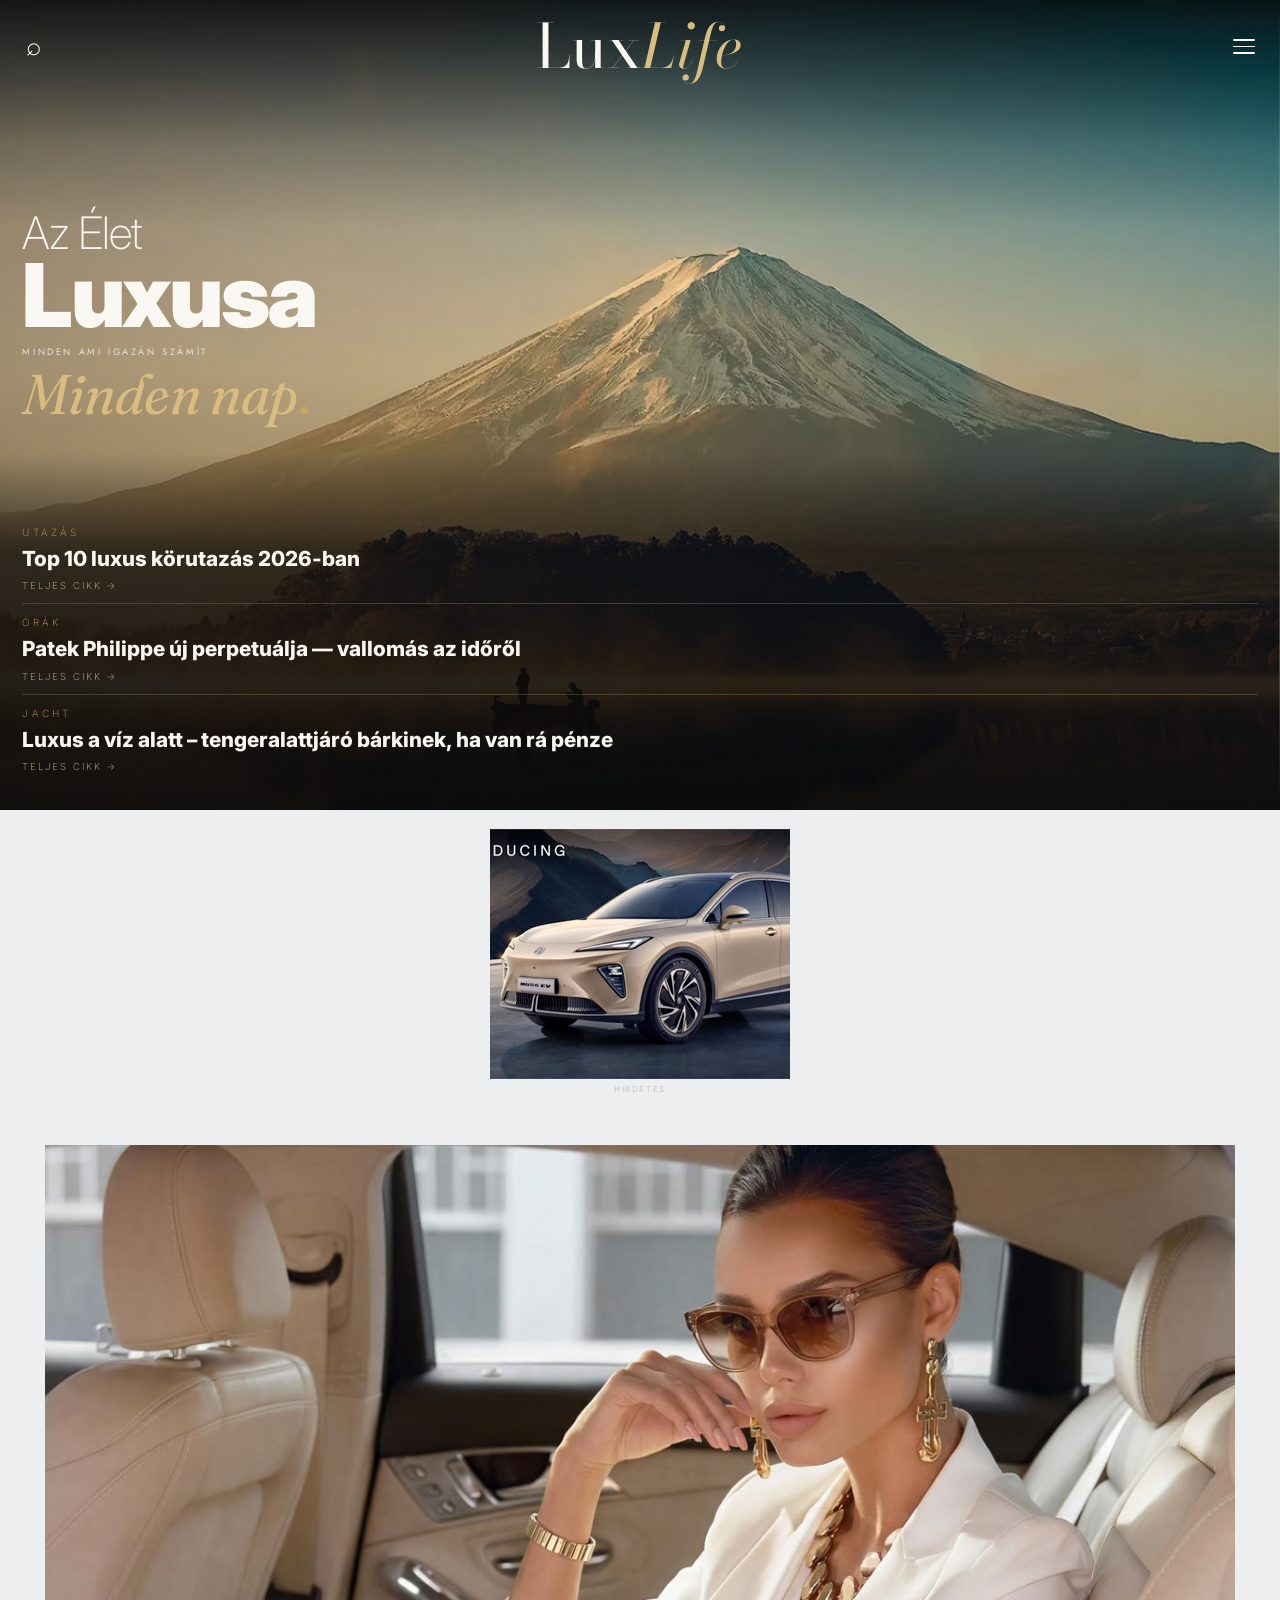
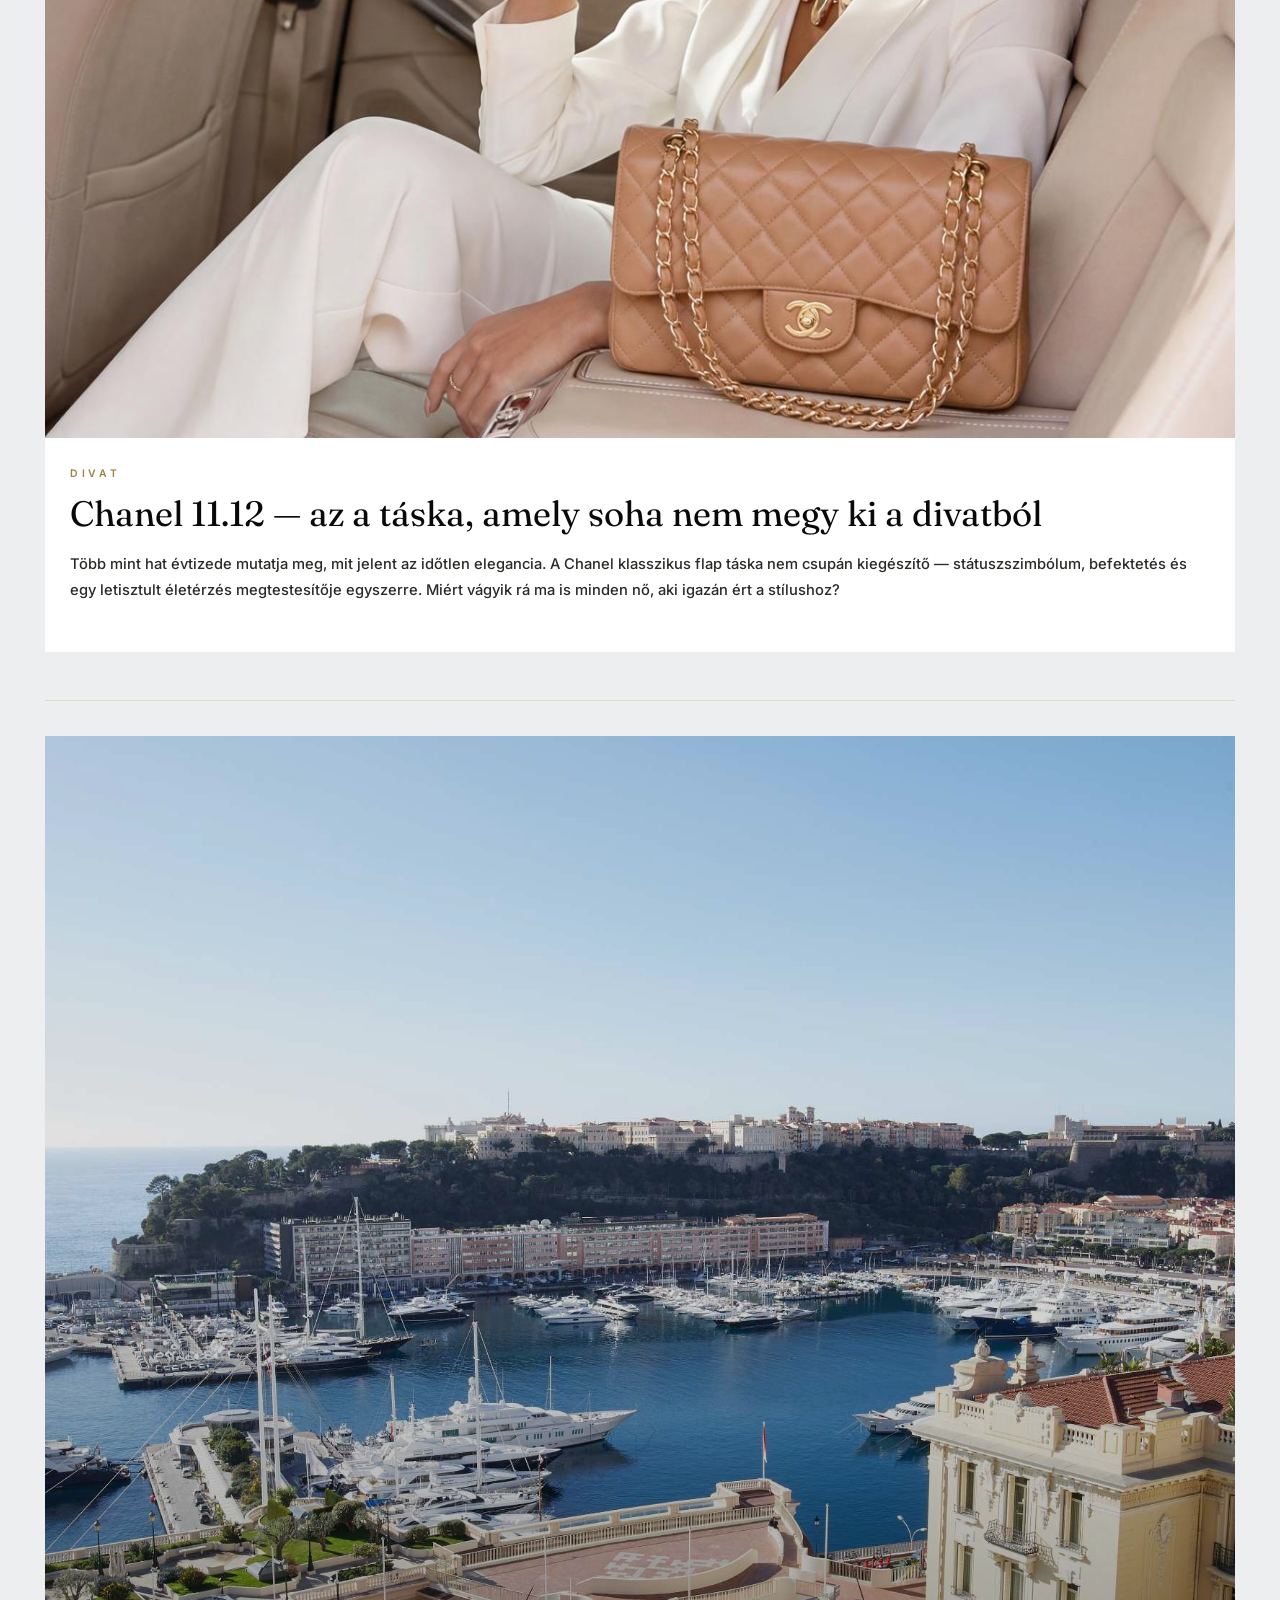
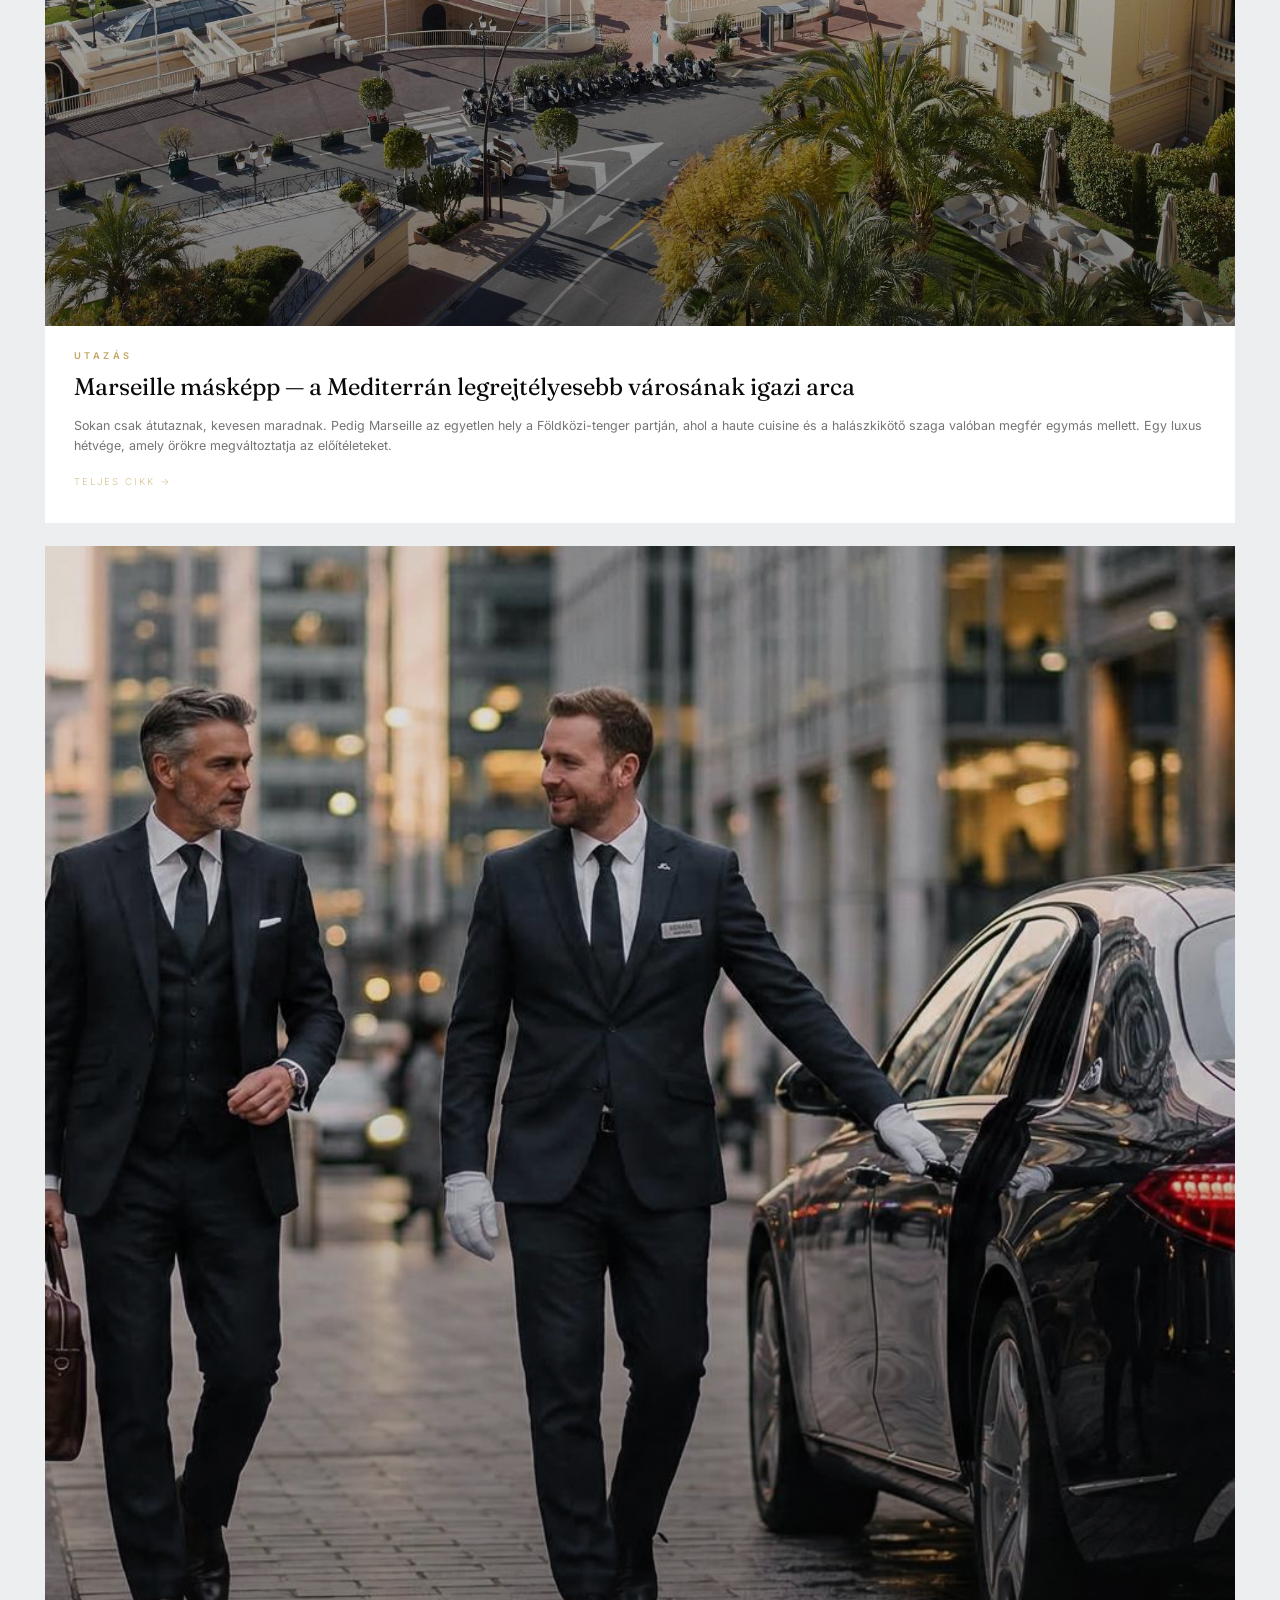
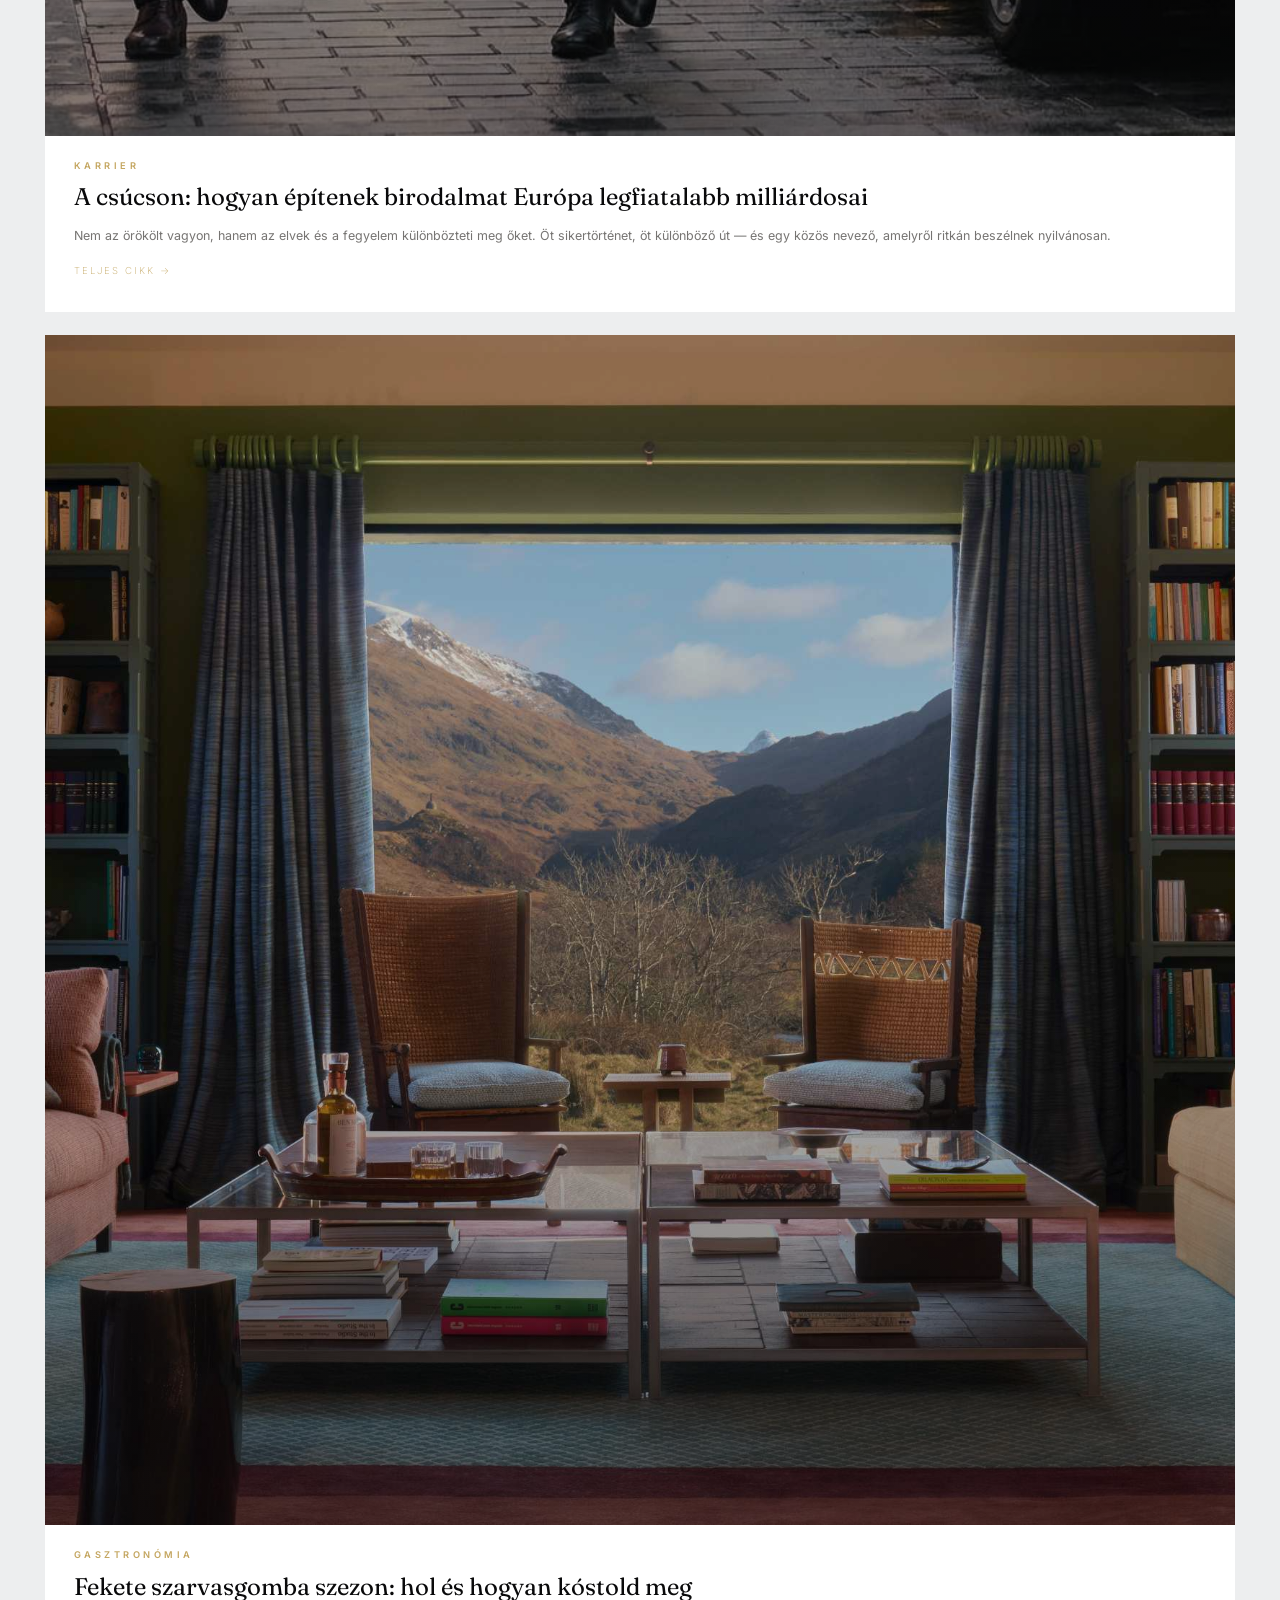
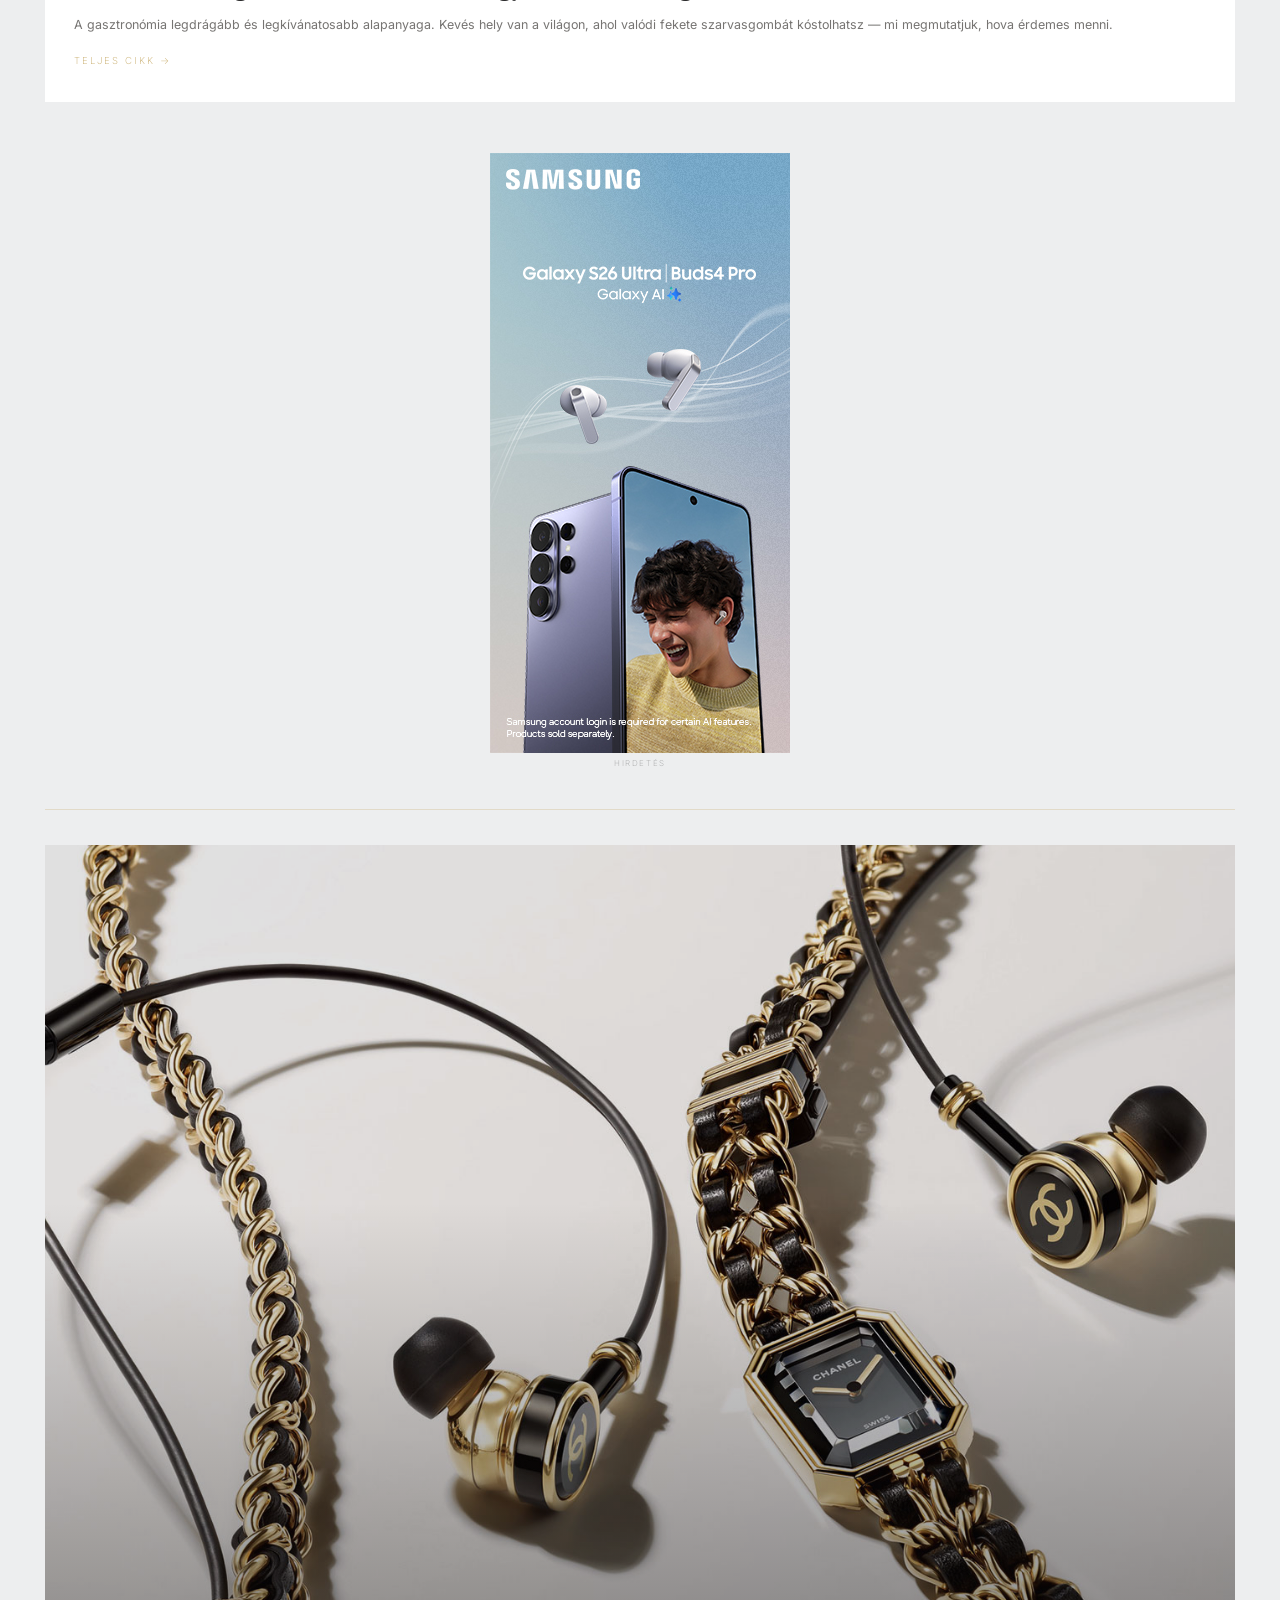
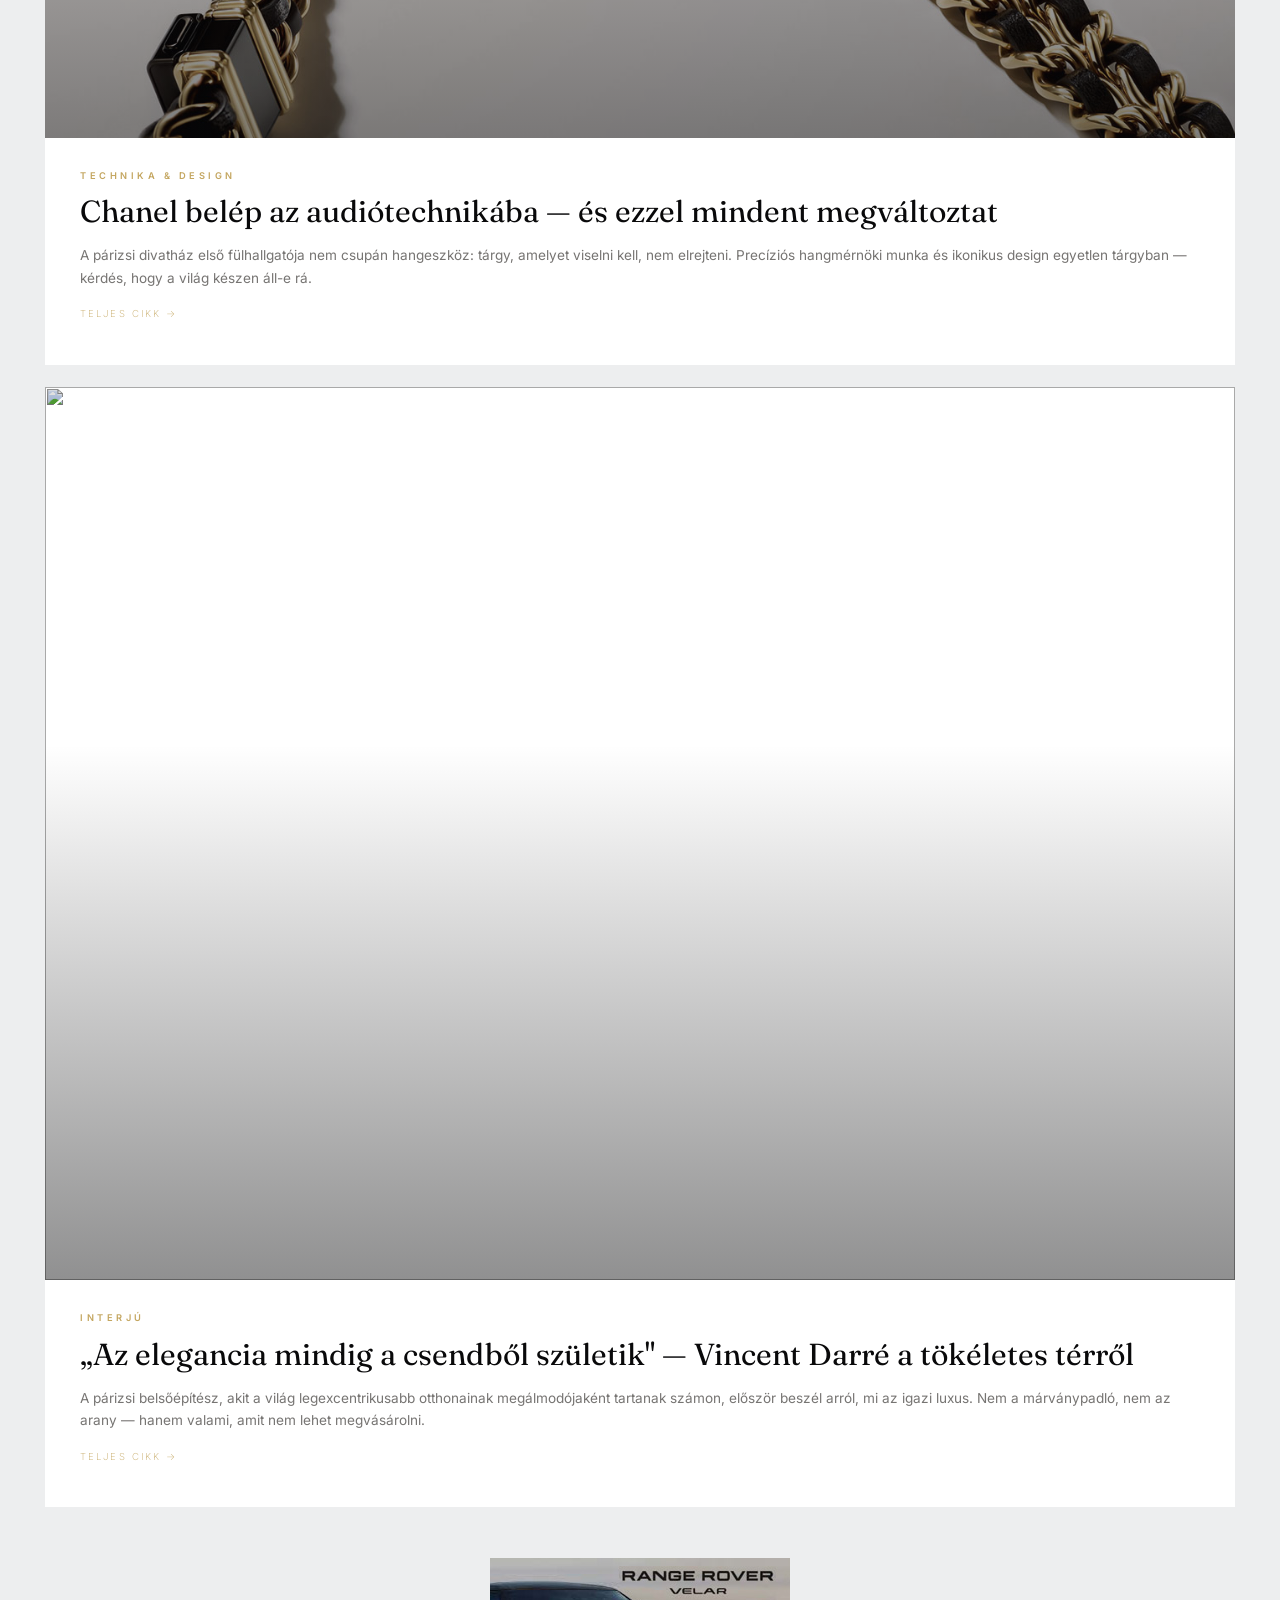
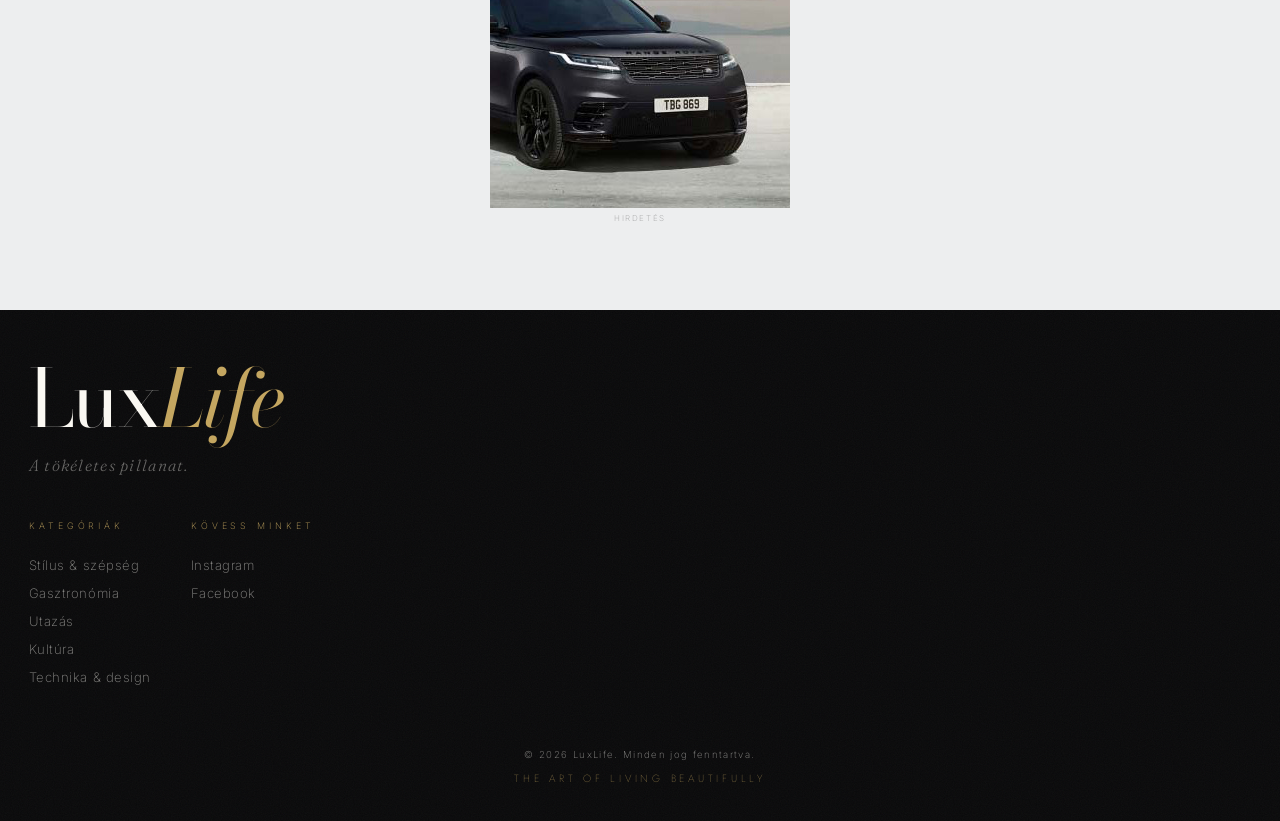
==== index.html @ 4727ea1f "Add files via upload" ====
<!DOCTYPE html>
<html lang="hu">
<head>
  <meta charset="UTF-8">
  <meta name="viewport" content="width=device-width, initial-scale=1.0">
  <meta name="description" content="LuxLife — The Art of Living Beautifully. Magyarország vezető luxus életmód magazinja.">
  <title>LuxLife — The Art of Living Beautifully</title>

  <!-- Google Fonts: Bodoni Moda 400/700/900 · Fraunces · Jost -->
  <link rel="preconnect" href="https://fonts.googleapis.com">
  <link rel="preconnect" href="https://fonts.gstatic.com" crossorigin>
  <link href="https://fonts.googleapis.com/css2?family=Bodoni+Moda:ital,opsz,wght@0,6..96,400;0,6..96,700;0,6..96,900;1,6..96,400;1,6..96,700;1,6..96,900&family=Fraunces:ital,opsz,wght@0,9..144,300;0,9..144,400;0,9..144,600;1,9..144,300;1,9..144,400&family=Inter:wght@200;700;800;900&family=Jost:wght@200;300;400;500;600&display=swap" rel="stylesheet">

  <link rel="stylesheet" href="styles.css">

  <style>

    @media (min-width: 1501px) and (max-width: 1920px) {
      #luxlife-magazine .hero-sm     { font-size: 2.8rem; }
      #luxlife-magazine .hero-xl     { font-size: 6rem; }
      #luxlife-magazine .hero-sub    { font-size: 0.6rem; }
      #luxlife-magazine .hero-italic { font-size: 3.6rem; }
    }


  </style>
</head>
<body>

<div id="luxlife-magazine">


  <!-- ==========================================================
       LEFT PANEL — MAGAZINE COVER (Blogum layout)
       ========================================================== -->
  <aside class="cover" aria-label="Magazin borító">

    <div class="cover-bg" role="img" aria-label="Borító fotó"></div>
    <div class="cover-grain" aria-hidden="true"></div>

    <div class="cover-overlay">

      <!-- Logo bar — large wordmark at top -->
      <div class="cover-top-bar">

        <button class="cover-search-mobile" aria-label="Keresés">&#x2315;</button>

        <button class="cover-menu-btn" aria-label="Menü" aria-expanded="false">
          <span></span>
          <span></span>
          <span></span>
        </button>

        <a href="index.html" class="cover-wordmark">Lux<em>Life</em></a>
        <span class="cover-slogan">A tökéletes pillanat.</span>

      </div><!-- /.cover-top-bar -->


      <!-- Hero display text — vertically centered over photo -->
      <div class="cover-hero">

        <a href="cikk-adatlap.html" class="cover-hero-link">

          <h1 class="hero-title">
            <span class="hero-sm">Az Élet</span>
            <span class="hero-xl">Luxusa</span>
          </h1>

          <p class="hero-sub">minden ami igazán számít</p>

          <p class="hero-italic">Minden nap<em>.</em></p>

        </a>

      </div><!-- /.cover-hero -->


      <!-- Bottom article strip — 3 columns, overlaid on photo -->
      <div class="cover-articles">

        <div class="ca-col">
          <span class="ca-label">Utazás</span>
          <h3 class="ca-title-rg"><a href="cikk-adatlap.html">Top 10 luxus körutazás 2026-ban</a></h3>
          <a href="cikk-adatlap.html" class="ca-cta">Teljes cikk &rarr;</a>
        </div>

        <div class="ca-col">
          <span class="ca-label">Órák</span>
          <h3 class="ca-title-rg"><a href="cikk-adatlap.html">Patek Philippe új perpetuálja &mdash; vallomás az időről</a></h3>
          <a href="cikk-adatlap.html" class="ca-cta">Teljes cikk &rarr;</a>
        </div>

        <div class="ca-col">
          <span class="ca-label">Jacht</span>
          <h3 class="ca-title-rg"><a href="cikk-adatlap.html">Luxus a víz alatt &ndash; tengeralattjáró bárkinek, ha van rá pénze</a></h3>
          <a href="cikk-adatlap.html" class="ca-cta">Teljes cikk &rarr;</a>
        </div>

      </div><!-- /.cover-articles -->

    </div><!-- /.cover-overlay -->
  </aside><!-- /.cover -->


  <!-- ==========================================================
       RIGHT PANEL — ONLINE MAGAZINE CONTENT
       ========================================================== -->
  <main class="content-panel">

    <nav class="top-nav" aria-label="Fő kategória navigáció">

      <ul class="nav-cats" role="list">
        <li class="active"><a href="lista.html">Stílus &amp; szépség</a></li>
        <li><a href="lista.html">Gasztronómia</a></li>
        <li><a href="lista.html">Utazás</a></li>
        <li><a href="lista.html">Kultúra</a></li>
        <li><a href="technika.html">Technika &amp; design</a></li>
      </ul>

      <div class="nav-actions">
        <button class="btn-search" aria-label="Keresés">&#x2315;</button>
      </div>

    </nav><!-- /.top-nav -->

    <!-- Billboard hirdetés -->
    <div class="billboard-wrap">
      <picture>
        <source media="(max-width: 1500px)" srcset="billboard-mobil.jpg">
        <img src="billboard.jpg" alt="Hirdetés" class="billboard-img">
      </picture>
      <span class="billboard-label">Hirdetés</span>
    </div>


    <div class="content-area">

      <!-- Featured Article -->
      <article class="featured" aria-label="Kiemelt cikk">

        <a href="cikk-adatlap.html" class="featured-img">
          <img src="blog-2.jpg" alt="Chanel 11.12 táska" loading="eager">
        </a>

        <a href="cikk-adatlap.html" class="featured-content">
          <span class="cat-tag">Divat</span>
          <h2>Chanel 11.12 — az a táska, amely soha nem megy ki a divatból</h2>
          <p class="article-excerpt">
            Több mint hat évtizede mutatja meg, mit jelent az időtlen elegancia.
            A Chanel klasszikus flap táska nem csupán kiegészítő — státuszszimbólum,
            befektetés és egy letisztult életérzés megtestesítője egyszerre.
            Miért vágyik rá ma is minden nő, aki igazán ért a stílushoz?
          </p>
        </a>

      </article><!-- /.featured -->


      <!-- Editorial Strip: 3 cikk -->
      <section class="editorial-strip">

        <div class="es-divider" aria-hidden="true"></div>

        <div class="es-grid">

          <article class="es-card">
            <a href="cikk-adatlap.html" class="es-card-link">
              <div class="es-card-img">
                <img src="blog-6.jpg" alt="La Mer bőrápolás" loading="lazy">
                <div class="es-card-img-overlay" aria-hidden="true"></div>
                <span class="es-img-thread" aria-hidden="true"></span>
              </div>
              <div class="es-card-body">
                <span class="es-cat">Utazás</span>
                <h3 class="es-title">Marseille másképp — a Mediterrán legrejtélyesebb városának igazi arca</h3>
                <p class="es-excerpt">Sokan csak átutaznak, kevesen maradnak. Pedig Marseille az egyetlen hely a Földközi-tenger partján, ahol a haute cuisine és a halászkikötő szaga valóban megfér egymás mellett. Egy luxus hétvége, amely örökre megváltoztatja az előítéleteket.</p>
                <span class="es-cta">Teljes cikk &rarr;</span>
              </div>
            </a>
          </article>

          <article class="es-card">
            <a href="cikk-adatlap.html" class="es-card-link">
              <div class="es-card-img">
                <img src="blog-5.jpg" alt="Maldív-szigetek villa" loading="lazy">
                <div class="es-card-img-overlay" aria-hidden="true"></div>
                <span class="es-img-thread" aria-hidden="true"></span>
              </div>
              <div class="es-card-body">
                <span class="es-cat">Karrier</span>
                <h3 class="es-title">A csúcson: hogyan építenek birodalmat Európa legfiatalabb milliárdosai</h3>
                <p class="es-excerpt">Nem az örökölt vagyon, hanem az elvek és a fegyelem különbözteti meg őket. Öt sikertörténet, öt különböző út — és egy közös nevező, amelyről ritkán beszélnek nyilvánosan.</p>
                <span class="es-cta">Teljes cikk &rarr;</span>
              </div>
            </a>
          </article>

          <article class="es-card">
            <a href="cikk-adatlap.html" class="es-card-link">
              <div class="es-card-img">
                <img src="blog-7.jpg" alt="Fekete szarvasgomba" loading="lazy">
                <div class="es-card-img-overlay" aria-hidden="true"></div>
                <span class="es-img-thread" aria-hidden="true"></span>
              </div>
              <div class="es-card-body">
                <span class="es-cat">Gasztronómia</span>
                <h3 class="es-title">Fekete szarvasgomba szezon: hol és hogyan kóstold meg</h3>
                <p class="es-excerpt">A gasztronómia legdrágább és legkívánatosabb alapanyaga. Kevés hely van a világon, ahol valódi fekete szarvasgombát kóstolhatsz — mi megmutatjuk, hova érdemes menni.</p>
                <span class="es-cta">Teljes cikk &rarr;</span>
              </div>
            </a>
          </article>

        </div>

      </section><!-- /.editorial-strip -->

      <!-- Billboard hirdetés 2 -->
      <div class="billboard-wrap">
        <picture>
          <source media="(max-width: 1500px)" srcset="billboard-mobil2.jpg">
          <img src="billboard2.jpg" alt="Hirdetés" class="billboard-img">
        </picture>
        <span class="billboard-label">Hirdetés</span>
      </div>


      <!-- 2 cikkes blokk -->
      <section class="editorial-strip">

        <div class="es-divider" aria-hidden="true"></div>

        <div class="es-grid es-grid--2">

          <article class="es-card">
            <a href="cikk-adatlap.html" class="es-card-link">
              <div class="es-card-img">
                <img src="blog-11.jpg" alt="" loading="lazy">
                <div class="es-card-img-overlay" aria-hidden="true"></div>
                <span class="es-img-thread" aria-hidden="true"></span>
              </div>
              <div class="es-card-body">
                <span class="es-cat">Technika &amp; design</span>
                <h3 class="es-title">Chanel belép az audiótechnikába — és ezzel mindent megváltoztat</h3>
                <p class="es-excerpt">A párizsi divatház első fülhallgatója nem csupán hangeszköz: tárgy, amelyet viselni kell, nem elrejteni. Precíziós hangmérnöki munka és ikonikus design egyetlen tárgyban — kérdés, hogy a világ készen áll-e rá.</p>
                <span class="es-cta">Teljes cikk &rarr;</span>
              </div>
            </a>
          </article>

          <article class="es-card">
            <a href="cikk-adatlap.html" class="es-card-link">
              <div class="es-card-img">
                <img src="blog-9.jpg" alt="" loading="lazy">
                <div class="es-card-img-overlay" aria-hidden="true"></div>
                <span class="es-img-thread" aria-hidden="true"></span>
              </div>
              <div class="es-card-body">
                <span class="es-cat">Interjú</span>
                <h3 class="es-title">„Az elegancia mindig a csendből születik" — Vincent Darré a tökéletes térről</h3>
                <p class="es-excerpt">A párizsi belsőépítész, akit a világ legexcentrikusabb otthonainak megálmodójaként tartanak számon, először beszél arról, mi az igazi luxus. Nem a márványpadló, nem az arany — hanem valami, amit nem lehet megvásárolni.</p>
                <span class="es-cta">Teljes cikk &rarr;</span>
              </div>
            </a>
          </article>

        </div>

      </section><!-- /.editorial-strip-2 -->

      <!-- Billboard hirdetés 3 -->
      <div class="billboard-wrap">
        <picture>
          <source media="(max-width: 1500px)" srcset="billboard-mobil3.jpg">
          <img src="billboard3.jpg" alt="Hirdetés" class="billboard-img">
        </picture>
        <span class="billboard-label">Hirdetés</span>
      </div>

    </div><!-- /.content-area -->
    <!-- Footer -->
    <footer class="lx-footer">

      <div class="lx-footer-grain" aria-hidden="true"></div>

      <div class="lx-footer-top">

        <div class="lx-footer-masthead">
          <a href="index.html" class="lx-footer-logo">Lux<em>Life</em></a>
          <p class="lx-footer-slogan">A tökéletes pillanat.</p>
        </div>

        <div class="lx-footer-cols">

          <div class="lx-footer-col">
            <span class="lx-footer-col-label">Kategóriák</span>
            <nav class="lx-footer-nav">
              <a href="#">Stílus &amp; szépség</a>
              <a href="#">Gasztronómia</a>
              <a href="#">Utazás</a>
              <a href="#">Kultúra</a>
              <a href="#">Technika &amp; design</a>
            </nav>
          </div>

          <div class="lx-footer-col">
            <span class="lx-footer-col-label">Kövess minket</span>
            <nav class="lx-footer-social">
              <a href="#">Instagram</a>
              <a href="#">Facebook</a>
            </nav>
          </div>

        </div>

      </div>

      <div class="lx-footer-rule" aria-hidden="true"></div>

      <div class="lx-footer-base">
        <span class="lx-footer-copy">&copy; 2026 LuxLife. Minden jog fenntartva.</span>
        <span class="lx-footer-tagline">The Art of Living Beautifully</span>
      </div>

    </footer>

  </main><!-- /.content-panel -->


  <!-- Mobil navigációs menü -->
  <div class="mobile-menu" id="mobileMenu" aria-hidden="true" role="dialog" aria-label="Navigáció">

    <button class="mobile-menu-close" id="mobileMenuClose" aria-label="Bezárás">
      <span></span><span></span>
    </button>

    <div class="mobile-menu-inner">

      <div class="mobile-menu-header">
        <a href="index.html" class="mobile-menu-logo">Lux<em>Life</em></a>
        <div class="mobile-menu-rule"></div>
      </div>

      <nav class="mobile-menu-nav">
        <ul>
          <li class="mmi" style="--i:0"><a href="lista.html"><span class="mmi-name">Stílus &amp; szépség</span></a></li>
          <li class="mmi" style="--i:1"><a href="lista.html"><span class="mmi-name">Gasztronómia</span></a></li>
          <li class="mmi" style="--i:2"><a href="lista.html"><span class="mmi-name">Utazás</span></a></li>
          <li class="mmi" style="--i:3"><a href="lista.html"><span class="mmi-name">Kultúra</span></a></li>
          <li class="mmi" style="--i:4"><a href="technika.html"><span class="mmi-name">Technika &amp; design</span></a></li>
        </ul>
      </nav>


    </div>

    <div class="mobile-menu-spine" aria-hidden="true"></div>

  </div>

  <!-- Kereső overlay -->
  <div class="search-overlay" id="searchOverlay" aria-hidden="true">

    <button class="search-close" id="searchClose" aria-label="Bezárás">
      <span></span><span></span>
    </button>

    <div class="search-inner">

      <p class="search-eyebrow">— Keresés —</p>

      <div class="search-rule"></div>

      <div class="search-box">
        <input
          type="text"
          class="search-input"
          id="searchInput"
          placeholder="Mire keresel?"
          autocomplete="off"
          spellcheck="false"
        >
        <button class="search-btn" id="searchBtn" aria-label="Keresés">&#x2192;</button>
      </div>

      <div class="search-suggestions">
        <span class="suggestions-label">Népszerű:</span>
        <a href="#">Chanel</a>
        <a href="#">Utazás</a>
        <a href="#">Divat</a>
        <a href="#">Jacht</a>
        <a href="#">Wellness</a>
      </div>

    </div>

    <p class="search-footer-line">LuxLife &mdash; The Art of Living Beautifully</p>

  </div>

</div><!-- #luxlife-magazine -->


<script>
  // Random cover background
  var covers = ['cover-bg1.jpg', 'cover-bg2.jpg', 'cover-bg3.jpg', 'cover-bg4.jpg'];
  var picked = covers[Math.floor(Math.random() * covers.length)];
  document.querySelector('#luxlife-magazine .cover-bg').style.backgroundImage = 'url(' + picked + ')';

  // Mobil menü
  var mobileMenu      = document.getElementById('mobileMenu');
  var mobileMenuClose = document.getElementById('mobileMenuClose');
  var hamburgerBtn    = document.querySelector('#luxlife-magazine .cover-menu-btn');

  function openMobileMenu() {
    mobileMenu.classList.add('is-open');
    mobileMenu.setAttribute('aria-hidden', 'false');
    hamburgerBtn.classList.add('menu-open');
    document.body.style.overflow = 'hidden';
  }

  function closeMobileMenu() {
    mobileMenu.classList.remove('is-open');
    mobileMenu.setAttribute('aria-hidden', 'true');
    hamburgerBtn.classList.remove('menu-open');
    document.body.style.overflow = '';
  }

  hamburgerBtn.addEventListener('click', function () {
    mobileMenu.classList.contains('is-open') ? closeMobileMenu() : openMobileMenu();
  });

  mobileMenuClose.addEventListener('click', closeMobileMenu);

  mobileMenu.addEventListener('click', function (e) {
    if (e.target === mobileMenu) closeMobileMenu();
  });

  document.addEventListener('keydown', function (e) {
    if (e.key === 'Escape') closeMobileMenu();
  });


  // Kereső overlay
  var searchOverlay = document.getElementById('searchOverlay');
  var searchInput   = document.getElementById('searchInput');
  var searchClose   = document.getElementById('searchClose');
  var searchBtn     = document.getElementById('searchBtn');

  function openSearch() {
    searchOverlay.classList.add('is-open');
    searchOverlay.setAttribute('aria-hidden', 'false');
    setTimeout(function () { searchInput.focus(); }, 50);
  }

  document.querySelector('#luxlife-magazine .btn-search').addEventListener('click', openSearch);
  document.querySelector('#luxlife-magazine .cover-search-mobile').addEventListener('click', openSearch);

  function closeSearch() {
    searchOverlay.classList.remove('is-open');
    searchOverlay.setAttribute('aria-hidden', 'true');
  }

  searchClose.addEventListener('click', closeSearch);

  searchOverlay.addEventListener('click', function (e) {
    if (e.target === searchOverlay) closeSearch();
  });

  document.addEventListener('keydown', function (e) {
    if (e.key === 'Escape') closeSearch();
  });


  // Scroll-triggered card animation (Intersection Observer)
  var cardObserver = new IntersectionObserver(function (entries) {
    entries.forEach(function (entry) {
      if (entry.isIntersecting) {
        var card = entry.target;
        var siblings = Array.from(card.parentElement.children);
        var idx = siblings.indexOf(card);
        card.style.transitionDelay = (idx * 0.12) + 's';
        card.classList.add('is-visible');
        cardObserver.unobserve(card);
      }
    });
  }, { threshold: 0.12 });

  document.querySelectorAll('#luxlife-magazine .es-card').forEach(function (card) {
    cardObserver.observe(card);
  });
</script>

</body>
</html>
---- styles.css ----
/* ================================================================
   LUXLIFE MAGAZINE — styles.css
   ID-scoped under #luxlife-magazine
   Expanded format — one property per line
   ================================================================ */


/* ----------------------------------------------------------------
   01. GLOBAL RESET & BASE
   (Cannot be scoped — applies to html/body)
   ---------------------------------------------------------------- */

*,
*::before,
*::after {
  box-sizing: border-box;
  margin: 0;
  padding: 0;
}

html,
body {
  height: 100%;
  overflow: hidden;
  background-color: #09090A;
}


/* ----------------------------------------------------------------
   02. KEYFRAME ANIMATIONS
   (Global scope — cannot be ID-scoped)
   ---------------------------------------------------------------- */

@keyframes lx-cover-zoom {
  from {
    transform: scale(1.07);
    filter: brightness(0.8);
  }
  to {
    transform: scale(1.00);
    filter: brightness(1.0);
  }
}

@keyframes lx-grain-flicker {
  0%   { background-position:   0px    0px; }
  20%  { background-position: -48px  -32px; }
  40%  { background-position:  32px   48px; }
  60%  { background-position: -24px   24px; }
  80%  { background-position:  48px  -48px; }
  100% { background-position:   0px    0px; }
}

@keyframes lx-fade-up {
  from {
    opacity: 0;
    transform: translateY(18px);
  }
  to {
    opacity: 1;
    transform: translateY(0);
  }
}

@keyframes lx-fade-in {
  from {
    opacity: 0;
  }
  to {
    opacity: 1;
  }
}

@keyframes lx-logo-reveal {
  from {
    opacity: 0;
    letter-spacing: 0.5em;
    filter: blur(4px);
  }
  to {
    opacity: 1;
    letter-spacing: 0.08em;
    filter: blur(0);
  }
}

@keyframes lx-line-draw {
  from {
    transform: scaleX(0);
    transform-origin: left center;
  }
  to {
    transform: scaleX(1);
    transform-origin: left center;
  }
}

@keyframes lx-card-enter {
  from {
    opacity: 0;
    transform: translateY(10px);
  }
  to {
    opacity: 1;
    transform: translateY(0);
  }
}


/* ----------------------------------------------------------------
   03. ROOT — CSS CUSTOM PROPERTIES
   ---------------------------------------------------------------- */

#luxlife-magazine {

  /* --- Palette --- */
  --lx-void:            #09090A;
  --lx-charcoal:        #1A1918;
  --lx-dark:            #2C2A27;
  --lx-gold:            #C4A660;
  --lx-gold-light:      #D9BC80;
  --lx-gold-dim:        #9C8244;
  --lx-gold-pale:       #EEE0BE;
  --lx-ecru:            #F2EDDF;
  --lx-bone:            #EDE8D8;
  --lx-fog:             #9E998F;
  --lx-smoke:           #6A6560;
  --lx-cream:           #FAF8F2;
  --lx-white:           #FEFEFC;

  /* --- Typography --- */
  --lx-font-display:    'Bodoni Moda', 'Didot', 'Big Caslon', Georgia, serif;
  --lx-font-headline:   'Fraunces', 'Garamond', Georgia, serif;
  --lx-font-ui:         'Jost', 'Gill Sans', system-ui, sans-serif;

  /* --- Layout --- */
  --lx-cover-width:     42%;
  --lx-nav-height:      72px;

  /* --- Easing --- */
  --lx-ease:            cubic-bezier(0.25, 0.10, 0.25, 1.00);
  --lx-ease-out:        cubic-bezier(0.00, 0.00, 0.20, 1.00);
  --lx-ease-spring:     cubic-bezier(0.34, 1.56, 0.64, 1.00);

}


/* ----------------------------------------------------------------
   04. MAGAZINE ROOT WRAPPER
   ---------------------------------------------------------------- */

#luxlife-magazine {
  display: flex;
  height: 100vh;
  width: 100%;
  overflow: hidden;
  font-family: var(--lx-font-ui);
  -webkit-font-smoothing: antialiased;
  -moz-osx-font-smoothing: grayscale;
  text-rendering: optimizeLegibility;
}


/* ================================================================
   05. LEFT PANEL — MAGAZINE COVER
   Blogum-style: small logo · giant stacked display text · bottom article strip
   ================================================================ */

#luxlife-magazine .cover {
  width: var(--lx-cover-width);
  height: 100vh;
  position: relative;
  flex-shrink: 0;
  overflow: hidden;
}

/* Spine accent */
#luxlife-magazine .cover::after {
  content: '';
  position: absolute;
  top: 0;
  right: 0;
  width: 1.5px;
  height: 100%;
  background: linear-gradient(
    to bottom,
    transparent,
    rgba(196, 166, 96, 0.35) 20%,
    rgba(196, 166, 96, 0.55) 50%,
    rgba(196, 166, 96, 0.35) 80%,
    transparent
  );
  z-index: 10;
  pointer-events: none;
}


/* ----- Background Photo ----- */

#luxlife-magazine .cover-bg {
  position: absolute;
  inset: 0;
  background-size: cover;
  background-position: center 25%;
  animation: lx-cover-zoom 16s var(--lx-ease-out) forwards;
  will-change: transform, filter;
}


/* ----- Film Grain ----- */

#luxlife-magazine .cover-grain {
  position: absolute;
  inset: 0;
  z-index: 1;
  pointer-events: none;
  opacity: 0.05;
  background-image: url("data:image/svg+xml,%3Csvg viewBox='0 0 300 300' xmlns='http://www.w3.org/2000/svg'%3E%3Cfilter id='g'%3E%3CfeTurbulence type='fractalNoise' baseFrequency='0.88' numOctaves='4' stitchTiles='stitch'/%3E%3C/filter%3E%3Crect width='100%25' height='100%25' filter='url(%23g)'/%3E%3C/svg%3E");
  background-size: 300px 300px;
  animation: lx-grain-flicker 0.35s steps(1) infinite;
}


/* ----- Gradient Overlay ----- */
/* Top: dark for large wordmark readability             */
/* Left-center slight tint for hero text legibility    */
/* Bottom: heavy dark for article strip on photo       */

#luxlife-magazine .cover-overlay {
  position: absolute;
  inset: 0;
  z-index: 2;
  background:
    linear-gradient(to bottom,  rgba(9, 9, 10, 0.88)  0%,   rgba(9, 9, 10, 0.20) 18%,  rgba(9, 9, 10, 0)     28%),
    linear-gradient(to right,   rgba(9, 9, 10, 0.28)  0%,   rgba(9, 9, 10, 0)     55%),
    linear-gradient(to top,     rgba(9, 9, 10, 0.95)  0%,   rgba(9, 9, 10, 0.75) 32%,  rgba(9, 9, 10, 0.10)  44%,  rgba(9, 9, 10, 0) 54%);
  display: flex;
  flex-direction: column;
  justify-content: space-between;
}


/* ====================================================
   LOGO BAR — Large wordmark at top
   ==================================================== */

#luxlife-magazine .cover-top-bar {
  padding: 1.6rem 1.8rem 0.8rem;
  animation: lx-logo-reveal 1.1s 0.1s var(--lx-ease-out) both;
}

/* Hamburger + mobil kereső: desktopn rejtve */
#luxlife-magazine .cover-menu-btn {
  display: none;
}

#luxlife-magazine .cover-search-mobile {
  display: none;
}

/* Large magazine wordmark */
#luxlife-magazine .cover-wordmark {
  display: block;
  font-family: var(--lx-font-display);
  font-size: clamp(4.2rem, 8.5vw, 10rem);
  font-weight: 400;
  font-optical-sizing: auto;
  letter-spacing: 0.015em;
  line-height: 0.9;
  color: var(--lx-cream);
  text-decoration: none;
  transition: opacity 0.25s var(--lx-ease);
}

#luxlife-magazine .cover-wordmark:hover {
  opacity: 0.80;
}

#luxlife-magazine .cover-wordmark em {
  font-style: italic;
  color: var(--lx-gold-light);
}

/* Szlogen — az f descender aljáig húzódik fel */
#luxlife-magazine .cover-slogan {
  display: block;
  font-family: 'Inter', sans-serif;
  font-size: clamp(0.65rem, 1.1vw, 0.95rem);
  font-weight: 200;
  letter-spacing: 0.28em;
  text-transform: uppercase;
  color: var(--lx-cream);
  margin-top: 0.1em;
  padding-left: 0.1em;
}

@media (max-width: 1500px) {

  #luxlife-magazine .cover-top-bar {
    display: flex;
    align-items: center;
    gap: 0.9rem;
    padding: 1.2rem 1.4rem;
  }

  #luxlife-magazine .cover-menu-btn {
    display: flex;
    flex-direction: column;
    justify-content: center;
    gap: 5px;
    background: none;
    border: none;
    cursor: pointer;
    padding: 3px;
    flex-shrink: 0;
  }

  #luxlife-magazine .cover-menu-btn span {
    display: block;
    width: 20px;
    height: 1.5px;
    background-color: var(--lx-cream);
    border-radius: 1px;
  }

  #luxlife-magazine .cover-wordmark {
    font-size: clamp(2rem, 8vw, 3.5rem);
  }

}


/* ====================================================
   HERO DISPLAY TEXT — Large stacked typography
   ==================================================== */

#luxlife-magazine .cover-hero {
  flex: 1;
  display: flex;
  flex-direction: column;
  justify-content: center;
  padding: 8vh 1.8rem 0;
  animation: lx-fade-up 0.9s 0.2s var(--lx-ease-out) both;
}

#luxlife-magazine .hero-title {
  display: flex;
  flex-direction: column;
  gap: 0;
  margin-bottom: 0.6rem;
}

/* Smaller first line */
#luxlife-magazine .hero-sm {
  display: block;
  font-family: 'Inter', sans-serif;
  font-size: clamp(1.9rem, 3.8vw, 4.4rem);
  font-weight: 200;
  line-height: 1.0;
  color: var(--lx-cream);
  letter-spacing: -0.02em;
}

/* Dominant large line */
#luxlife-magazine .hero-xl {
  display: block;
  font-family: 'Inter', sans-serif;
  font-size: clamp(3.8rem, 7.5vw, 8.8rem);
  font-weight: 900;
  line-height: 0.90;
  color: var(--lx-cream);
  letter-spacing: -0.03em;
}

/* Small tracked sub-line */
#luxlife-magazine .hero-sub {
  font-family: var(--lx-font-ui);
  font-size: 0.62rem;
  font-weight: 400;
  letter-spacing: 0.28em;
  text-transform: uppercase;
  color: rgba(250, 248, 242, 0.80);
  margin-bottom: 0.5rem;
}

/* Large gold italic line */
#luxlife-magazine .hero-italic {
  font-family: var(--lx-font-headline);
  font-style: italic;
  font-size: clamp(2.3rem, 4.6vw, 5.5rem);
  font-weight: 400;
  font-optical-sizing: auto;
  line-height: 1.0;
  color: var(--lx-gold-light);
  letter-spacing: -0.01em;
}

#luxlife-magazine .hero-italic em {
  font-style: normal;
  color: var(--lx-gold);
}

/* Hero block link — wraps the full title + sub + italic */
#luxlife-magazine .cover-hero-link {
  display: flex;
  flex-direction: column;
  gap: 0;
  text-decoration: none;
  cursor: pointer;
  transition: opacity 0.25s var(--lx-ease);
}

#luxlife-magazine .cover-hero-link:hover {
  opacity: 0.85;
}


/* ====================================================
   BOTTOM ARTICLE STRIP — 3 columns (Blogum teasers)
   ==================================================== */

#luxlife-magazine .cover-articles {
  display: grid;
  grid-template-columns: repeat(auto-fit, minmax(155px, 1fr));
  background-color: transparent;
  border-top: 0.5px solid rgba(196, 166, 96, 0.20);
  padding: 1.6rem 1.8rem 2rem;
  gap: 0;
  flex-shrink: 0;
}

/* Thin vertical dividers between columns */
#luxlife-magazine .ca-col {
  display: flex;
  flex-direction: column;
  gap: 0.55rem;
  padding-right: 1.3rem;
  padding-left: 1.3rem;
  border-left: 0.5px solid rgba(196, 166, 96, 0.18);
}

#luxlife-magazine .ca-col:first-child {
  padding-left: 0;
  border-left: none;
}

#luxlife-magazine .ca-col:last-child {
  padding-right: 0;
}

/* Category label — Inter 200 */
#luxlife-magazine .ca-label {
  display: block;
  font-family: 'Inter', sans-serif;
  font-size: 0.62rem;
  font-weight: 200;
  letter-spacing: 0.32em;
  text-transform: uppercase;
  color: var(--lx-gold);
}

/* Cím — Inter 800 */
#luxlife-magazine .ca-title {
  font-family: 'Inter', sans-serif;
  font-size: 1.8rem;
  font-weight: 800;
  line-height: 1.1;
  color: var(--lx-cream);
  hyphens: auto;
}

/* Hosszabb cím — Inter 800 */
#luxlife-magazine .ca-title-rg {
  font-family: 'Inter', sans-serif;
  font-size: 1.5rem;
  font-weight: 800;
  line-height: 1.2;
  color: var(--lx-cream);
}

#luxlife-magazine .ca-title a,
#luxlife-magazine .ca-title-rg a {
  color: inherit;
  text-decoration: none;
  transition: opacity 0.22s var(--lx-ease);
}

#luxlife-magazine .ca-title a:hover,
#luxlife-magazine .ca-title-rg a:hover {
  opacity: 0.70;
}

/* "Teljes cikk →" CTA — Inter 200 */
#luxlife-magazine .ca-cta {
  display: inline-flex;
  align-items: center;
  gap: 0.5rem;
  font-family: 'Inter', sans-serif;
  font-size: 0.60rem;
  font-weight: 200;
  letter-spacing: 0.20em;
  text-transform: uppercase;
  color: var(--lx-gold-light);
  text-decoration: none;
  margin-top: auto;
  transition: color 0.22s var(--lx-ease);
}

#luxlife-magazine .ca-cta:hover {
  color: var(--lx-cream);
}


/* ================================================================
   06. RIGHT PANEL — ONLINE MAGAZINE CONTENT
   ================================================================ */

#luxlife-magazine .content-panel {
  flex: 1;
  height: 100vh;
  overflow-y: auto;
  overflow-x: hidden;
  background-color: #EDEEEF;
  display: flex;
  flex-direction: column;
  border-left: none;
}

#luxlife-magazine .content-panel::-webkit-scrollbar {
  width: 3px;
}

#luxlife-magazine .content-panel::-webkit-scrollbar-track {
  background-color: var(--lx-bone);
}

#luxlife-magazine .content-panel::-webkit-scrollbar-thumb {
  background-color: var(--lx-gold);
  border-radius: 2px;
}


/* ---- Top Navigation Bar ---- */

#luxlife-magazine .top-nav {
  position: sticky;
  top: 0;
  z-index: 100;
  height: var(--lx-nav-height);
  background-color: rgba(9, 9, 10, 0.97);
  backdrop-filter: blur(14px);
  -webkit-backdrop-filter: blur(14px);
  border-bottom: none;
  display: flex;
  align-items: center;
  justify-content: center;
  padding: 0 1.6rem;
  position: relative;
}

#luxlife-magazine .nav-cats {
  display: flex;
  align-items: stretch;
  list-style: none;
  overflow-x: auto;
  scrollbar-width: none;
  height: 100%;
}

#luxlife-magazine .nav-cats::-webkit-scrollbar {
  display: none;
}

#luxlife-magazine .nav-cats li {
  display: flex;
  align-items: stretch;
}

#luxlife-magazine .nav-cats li a {
  display: flex;
  align-items: center;
  height: var(--lx-nav-height);
  padding: 0 1.1rem;
  font-family: 'Inter', sans-serif;
  font-size: 0.82rem;
  font-weight: 600;
  letter-spacing: 0.2em;
  text-transform: uppercase;
  color: var(--lx-cream);
  text-decoration: none;
  white-space: nowrap;
  border-bottom: 1.5px solid transparent;
  transition-property: color, border-color;
  transition-duration: 0.22s;
  transition-timing-function: var(--lx-ease);
}

#luxlife-magazine .nav-cats li a:hover {
  color: var(--lx-gold-light);
  border-bottom-color: var(--lx-gold-light);
}

#luxlife-magazine .nav-cats li.active a {
  color: var(--lx-gold-light);
  border-bottom-color: var(--lx-gold-light);
}

#luxlife-magazine .nav-actions {
  display: flex;
  align-items: center;
  gap: 0.9rem;
  flex-shrink: 0;
  position: absolute;
  right: 1.6rem;
}

#luxlife-magazine .btn-search {
  background: none;
  border: none;
  cursor: pointer;
  padding: 0.3rem 0.6rem;
  font-size: 1.7rem;
  line-height: 1;
  color: var(--lx-cream);
  transition: color 0.2s var(--lx-ease);
}

#luxlife-magazine .btn-search:hover {
  color: var(--lx-gold-light);
}


/* ---- Billboard hirdetés ---- */

#luxlife-magazine .billboard-wrap {
  display: flex;
  flex-direction: column;
  align-items: center;
  padding: 2rem 0 0.4rem;
  background-color: #EDEEEF;
  flex-shrink: 0;
}

#luxlife-magazine .billboard-img {
  display: block;
  width: 100%;
  max-width: 970px;
  height: auto;
  object-fit: cover;
}

#luxlife-magazine .billboard-label {
  font-family: 'Inter', sans-serif;
  font-size: 0.50rem;
  font-weight: 200;
  letter-spacing: 0.20em;
  text-transform: uppercase;
  color: rgba(9, 9, 10, 0.35);
  margin-top: 0.3rem;
}


/* ---- Content Area Wrapper ---- */

#luxlife-magazine .content-area {
  padding: 2.8rem 2.8rem 5rem;
  flex-shrink: 0;
}


/* ---- Featured Article ---- */

#luxlife-magazine .featured {
  display: grid;
  grid-template-columns: 56% 44%;
  border: none;
  overflow: hidden;
  background-color: #ffffff;
  margin-bottom: 3rem;
  animation: lx-fade-in 0.8s 0.5s var(--lx-ease-out) both;
}

#luxlife-magazine .featured-img {
  position: relative;
  overflow: hidden;
  aspect-ratio: 4 / 3;
}

#luxlife-magazine .featured-img img {
  display: block;
  width: 100%;
  height: 100%;
  object-fit: cover;
  transition-property: transform;
  transition-duration: 0.65s;
  transition-timing-function: var(--lx-ease-out);
}

#luxlife-magazine .featured:hover .featured-img img {
  transform: scale(1.05);
}

#luxlife-magazine .featured-img {
  text-decoration: none;
}

#luxlife-magazine .featured-content {
  padding: 2.8rem 2.6rem 2.8rem;
  display: flex;
  flex-direction: column;
  justify-content: flex-end;
  background-color: #ffffff;
  text-decoration: none;
}

#luxlife-magazine .cat-tag {
  display: block;
  font-family: 'Inter', sans-serif;
  font-size: 0.65rem;
  font-weight: 600;
  letter-spacing: 0.34em;
  text-transform: uppercase;
  color: var(--lx-gold-dim);
  margin-bottom: 0.85rem;
}

#luxlife-magazine .featured-content h2 {
  font-family: var(--lx-font-headline);
  font-size: 2.2rem;
  font-weight: 400;
  font-optical-sizing: auto;
  line-height: 1.18;
  color: var(--lx-void);
  margin-bottom: 1rem;
}

#luxlife-magazine .article-excerpt {
  font-family: 'Inter', sans-serif;
  font-size: 0.92rem;
  font-weight: 500;
  line-height: 1.80;
  color: var(--lx-dark);
  margin-bottom: 1rem;
}

#luxlife-magazine .article-meta {
  display: flex;
  align-items: center;
  gap: 0.4rem;
  font-family: var(--lx-font-ui);
  font-size: 0.58rem;
  font-weight: 400;
  letter-spacing: 0.04em;
  color: var(--lx-fog);
}

#luxlife-magazine .meta-sep {
  opacity: 0.35;
}


/* ---- Section Dividers ---- */

#luxlife-magazine .sec-divider {
  display: flex;
  align-items: center;
  gap: 0.85rem;
  margin-bottom: 1.4rem;
}

#luxlife-magazine .sec-divider-accent {
  width: 1.4rem;
  height: 0.5px;
  background-color: var(--lx-gold);
  flex-shrink: 0;
}

#luxlife-magazine .sec-divider h3 {
  font-family: var(--lx-font-ui);
  font-size: 0.56rem;
  font-weight: 500;
  letter-spacing: 0.34em;
  text-transform: uppercase;
  color: var(--lx-smoke);
  white-space: nowrap;
}

#luxlife-magazine .sec-divider-line {
  flex: 1;
  height: 0.5px;
  background-color: rgba(42, 40, 38, 0.10);
}


/* ---- Article Grid — 2 Columns ---- */

#luxlife-magazine .grid-2 {
  display: grid;
  grid-template-columns: 1fr 1fr;
  gap: 1.8rem;
  margin-bottom: 2.8rem;
}


/* ---- Article Grid — 3 Columns ---- */

#luxlife-magazine .grid-3 {
  display: grid;
  grid-template-columns: 1fr 1fr 1fr;
  gap: 1.6rem;
  margin-bottom: 2.8rem;
}


/* ---- Article Card ---- */

#luxlife-magazine .card {
  position: relative;
  background-color: var(--lx-white);
  border: 0.5px solid rgba(42, 40, 38, 0.08);
  overflow: hidden;
  cursor: pointer;
  transition-property: transform, box-shadow;
  transition-duration: 0.35s;
  transition-timing-function: var(--lx-ease-out);
  animation: lx-card-enter 0.55s var(--lx-ease-out) both;
}

#luxlife-magazine .card::before {
  content: '';
  position: absolute;
  top: 0;
  left: 0;
  width: 2px;
  height: 0;
  background-color: var(--lx-gold);
  z-index: 2;
  transition-property: height;
  transition-duration: 0.32s;
  transition-timing-function: var(--lx-ease-out);
}

#luxlife-magazine .card:hover {
  transform: translateY(-3px);
  box-shadow: 0 14px 44px rgba(9, 9, 10, 0.10);
}

#luxlife-magazine .card:hover::before {
  height: 100%;
}

#luxlife-magazine .card-img {
  overflow: hidden;
  position: relative;
}

#luxlife-magazine .card-img.r-16-10 {
  aspect-ratio: 16 / 10;
}

#luxlife-magazine .card-img.r-4-3 {
  aspect-ratio: 4 / 3;
}

#luxlife-magazine .card-img img {
  display: block;
  width: 100%;
  height: 100%;
  object-fit: cover;
  transition-property: transform;
  transition-duration: 0.55s;
  transition-timing-function: var(--lx-ease-out);
}

#luxlife-magazine .card:hover .card-img img {
  transform: scale(1.07);
}

#luxlife-magazine .card-body {
  padding: 0.88rem 1.05rem 1.05rem;
}

#luxlife-magazine .card-body h4 {
  font-family: var(--lx-font-headline);
  font-size: 1.05rem;
  font-weight: 400;
  font-optical-sizing: auto;
  line-height: 1.3;
  color: var(--lx-void);
  margin-bottom: 0.45rem;
}

#luxlife-magazine .card-body.sm h4 {
  font-size: 0.95rem;
  line-height: 1.32;
}

#luxlife-magazine .card-excerpt {
  font-family: var(--lx-font-ui);
  font-size: 0.68rem;
  font-weight: 300;
  line-height: 1.78;
  color: var(--lx-fog);
  margin-bottom: 0.62rem;
  display: -webkit-box;
  -webkit-line-clamp: 2;
  -webkit-box-orient: vertical;
  overflow: hidden;
}


/* ---- Advertisement Banner ---- */

#luxlife-magazine .ad-banner {
  position: relative;
  background-color: var(--lx-ecru);
  border: 0.5px solid rgba(196, 166, 96, 0.22);
  padding: 2rem 2.2rem;
  text-align: center;
  margin-bottom: 2rem;
  overflow: hidden;
}

#luxlife-magazine .ad-banner::before {
  content: 'Hirdetés';
  position: absolute;
  top: 0.45rem;
  left: 0.75rem;
  font-family: var(--lx-font-ui);
  font-size: 0.44rem;
  font-weight: 400;
  letter-spacing: 0.16em;
  text-transform: uppercase;
  color: var(--lx-fog);
  opacity: 0.42;
}

/* Subtle corner ornament */
#luxlife-magazine .ad-banner::after {
  content: '';
  position: absolute;
  bottom: 0;
  left: 0;
  right: 0;
  height: 2px;
  background: linear-gradient(
    to right,
    transparent,
    rgba(196, 166, 96, 0.35) 20%,
    rgba(196, 166, 96, 0.55) 50%,
    rgba(196, 166, 96, 0.35) 80%,
    transparent
  );
}

#luxlife-magazine .ad-headline {
  font-family: var(--lx-font-headline);
  font-style: italic;
  font-size: 1.55rem;
  font-weight: 300;
  font-optical-sizing: auto;
  color: var(--lx-dark);
  letter-spacing: 0.03em;
  margin-bottom: 0.3rem;
}

#luxlife-magazine .ad-sub {
  font-family: var(--lx-font-ui);
  font-size: 0.57rem;
  font-weight: 300;
  letter-spacing: 0.24em;
  text-transform: uppercase;
  color: var(--lx-fog);
  margin-bottom: 1.1rem;
}

#luxlife-magazine .ad-cta {
  display: inline-block;
  font-family: var(--lx-font-ui);
  font-size: 0.54rem;
  font-weight: 500;
  letter-spacing: 0.24em;
  text-transform: uppercase;
  color: var(--lx-gold-dim);
  border: 0.5px solid rgba(196, 166, 96, 0.42);
  padding: 0.48rem 1.5rem;
  text-decoration: none;
  transition-property: background-color, color, border-color;
  transition-duration: 0.24s;
  transition-timing-function: var(--lx-ease);
}

#luxlife-magazine .ad-cta:hover {
  background-color: var(--lx-gold);
  color: var(--lx-void);
  border-color: var(--lx-gold);
}


/* ================================================================
   MOBIL NAVIGÁCIÓS MENÜ — Luxury editorial panel
   ================================================================ */

@keyframes lx-menu-item-in {
  from { opacity: 0; transform: translateX(32px); }
  to   { opacity: 1; transform: translateX(0); }
}

/* Panel — csúszik be jobbról, mint egy magazin oldal */
#luxlife-magazine .mobile-menu {
  position: fixed;
  inset: 0;
  z-index: 997;
  transform: translateX(100%);
  transition: transform 0.70s cubic-bezier(0.76, 0, 0.24, 1);
  background:
    radial-gradient(ellipse 90% 70% at 30% 50%, rgba(26, 20, 8, 0.97) 0%, rgba(9, 9, 10, 1) 100%);
  display: flex;
  overflow: hidden;
}

/* Grain textúra */
#luxlife-magazine .mobile-menu::before {
  content: '';
  position: absolute;
  inset: 0;
  background-image: url("data:image/svg+xml,%3Csvg viewBox='0 0 300 300' xmlns='http://www.w3.org/2000/svg'%3E%3Cfilter id='g'%3E%3CfeTurbulence type='fractalNoise' baseFrequency='0.72' numOctaves='4' stitchTiles='stitch'/%3E%3C/filter%3E%3Crect width='100%25' height='100%25' filter='url(%23g)'/%3E%3C/svg%3E");
  background-size: 260px 260px;
  opacity: 0.04;
  pointer-events: none;
}

#luxlife-magazine .mobile-menu.is-open {
  transform: translateX(0);
}

/* Jobb oldali gerinc díszítőelem */
#luxlife-magazine .mobile-menu-spine {
  position: absolute;
  top: 0;
  right: 0;
  width: 1px;
  height: 100%;
  background: linear-gradient(
    to bottom,
    transparent 0%,
    rgba(196, 166, 96, 0.5) 20%,
    rgba(217, 188, 128, 0.7) 50%,
    rgba(196, 166, 96, 0.5) 80%,
    transparent 100%
  );
}

/* Bezárás gomb — bal felső sarok */
#luxlife-magazine .mobile-menu-close {
  position: absolute;
  top: 1.8rem;
  left: 1.6rem;
  width: 40px;
  height: 40px;
  background: none;
  border: none;
  cursor: pointer;
  display: flex;
  align-items: center;
  justify-content: center;
  z-index: 10;
  padding: 0;
}

#luxlife-magazine .mobile-menu-close span {
  position: absolute;
  display: block;
  width: 20px;
  height: 1px;
  background-color: rgba(250, 248, 242, 0.45);
  transition: background-color 0.22s var(--lx-ease);
}

#luxlife-magazine .mobile-menu-close span:first-child { transform: rotate(45deg); }
#luxlife-magazine .mobile-menu-close span:last-child  { transform: rotate(-45deg); }

#luxlife-magazine .mobile-menu-close:hover span {
  background-color: var(--lx-gold-light);
}

/* Belső tartalom */
#luxlife-magazine .mobile-menu-inner {
  display: flex;
  flex-direction: column;
  justify-content: center;
  width: 100%;
  padding: 5rem 2.2rem 2.6rem 2.4rem;
  position: relative;
  z-index: 1;
  gap: 2rem;
}

/* Fejléc — logo + arany vonal */
#luxlife-magazine .mobile-menu-header {
  margin-bottom: 2rem;
}

#luxlife-magazine .mobile-menu-logo {
  font-family: var(--lx-font-display);
  font-size: clamp(3.5rem, 14vw, 6rem);
  font-weight: 400;
  font-optical-sizing: auto;
  letter-spacing: 0.02em;
  line-height: 0.9;
  color: var(--lx-cream);
  text-decoration: none;
  display: block;
  margin-bottom: 1.4rem;
  opacity: 0;
}

#luxlife-magazine .mobile-menu.is-open .mobile-menu-logo {
  animation: lx-fade-up 0.5s 0.1s var(--lx-ease-out) both;
}

#luxlife-magazine .mobile-menu-logo em {
  font-style: italic;
  color: var(--lx-gold-light);
}

#luxlife-magazine .mobile-menu-rule {
  width: 0;
  height: 0.5px;
  background: linear-gradient(to right, var(--lx-gold), rgba(196, 166, 96, 0.2));
}

#luxlife-magazine .mobile-menu.is-open .mobile-menu-rule {
  animation: lx-line-draw 0.8s 0.2s var(--lx-ease-out) both;
}

/* Navigáció */
#luxlife-magazine .mobile-menu-nav ul {
  list-style: none;
  display: flex;
  flex-direction: column;
}

#luxlife-magazine .mmi {
  opacity: 0;
  border-bottom: 0.5px solid rgba(196, 166, 96, 0.12);
}

#luxlife-magazine .mmi:first-child {
  border-top: 0.5px solid rgba(196, 166, 96, 0.12);
}

#luxlife-magazine .mobile-menu.is-open .mmi {
  animation: lx-menu-item-in 0.55s calc(0.28s + var(--i) * 0.09s) var(--lx-ease-out) both;
}

#luxlife-magazine .mmi a {
  display: flex;
  align-items: baseline;
  gap: 1rem;
  padding: 1.1rem 0;
  text-decoration: none;
  transition: transform 0.3s var(--lx-ease);
}

#luxlife-magazine .mmi a:hover {
  transform: translateX(10px);
}

#luxlife-magazine .mmi-num {
  font-family: var(--lx-font-headline);
  font-style: italic;
  font-size: 0.72rem;
  font-optical-sizing: auto;
  font-weight: 300;
  color: var(--lx-gold);
  letter-spacing: 0.06em;
  flex-shrink: 0;
  line-height: 1;
  transition: color 0.3s var(--lx-ease);
}

#luxlife-magazine .mmi-name {
  font-family: var(--lx-font-display);
  font-size: clamp(2.2rem, 8vw, 3.4rem);
  font-weight: 400;
  font-optical-sizing: auto;
  letter-spacing: 0.02em;
  line-height: 1;
  color: var(--lx-cream);
  transition: color 0.3s var(--lx-ease);
}

#luxlife-magazine .mmi a:hover .mmi-name {
  color: var(--lx-gold-light);
}

#luxlife-magazine .mmi a:hover .mmi-num {
  color: var(--lx-gold-light);
}

/* Lábléc */
#luxlife-magazine .mobile-menu-footer {
  display: flex;
  flex-direction: column;
  gap: 0.3rem;
  opacity: 0;
}

#luxlife-magazine .mobile-menu.is-open .mobile-menu-footer {
  animation: lx-fade-in 0.6s 0.75s var(--lx-ease-out) both;
}

#luxlife-magazine .mmf-tagline {
  font-family: var(--lx-font-display);
  font-style: italic;
  font-size: 0.70rem;
  font-optical-sizing: auto;
  font-weight: 400;
  letter-spacing: 0.14em;
  color: rgba(250, 248, 242, 0.22);
}

#luxlife-magazine .mmf-issue {
  font-family: 'Inter', sans-serif;
  font-size: 0.50rem;
  font-weight: 200;
  letter-spacing: 0.24em;
  text-transform: uppercase;
  color: rgba(250, 248, 242, 0.14);
}

/* Hamburger → × morph animáció */
#luxlife-magazine .cover-menu-btn.menu-open span:nth-child(1) {
  transform: translateY(6.5px) rotate(45deg);
}
#luxlife-magazine .cover-menu-btn.menu-open span:nth-child(2) {
  opacity: 0;
  transform: scaleX(0);
}
#luxlife-magazine .cover-menu-btn.menu-open span:nth-child(3) {
  transform: translateY(-6.5px) rotate(-45deg);
}

#luxlife-magazine .cover-menu-btn span {
  transition: transform 0.35s var(--lx-ease), opacity 0.25s var(--lx-ease);
}


/* ================================================================
   KERESŐ OVERLAY — Editorial luxury
   ================================================================ */

#luxlife-magazine .search-overlay {
  position: fixed;
  inset: 0;
  z-index: 999;
  background:
    radial-gradient(ellipse 80% 60% at 50% 42%, rgba(28, 22, 10, 0.96) 0%, rgba(9, 9, 10, 0.99) 100%);
  display: flex;
  flex-direction: column;
  align-items: center;
  justify-content: center;
  opacity: 0;
  pointer-events: none;
  transition: opacity 0.45s var(--lx-ease);
  /* Grain texture */
  isolation: isolate;
}

#luxlife-magazine .search-overlay::before {
  content: '';
  position: absolute;
  inset: 0;
  background-image: url("data:image/svg+xml,%3Csvg viewBox='0 0 300 300' xmlns='http://www.w3.org/2000/svg'%3E%3Cfilter id='g'%3E%3CfeTurbulence type='fractalNoise' baseFrequency='0.72' numOctaves='4' stitchTiles='stitch'/%3E%3C/filter%3E%3Crect width='100%25' height='100%25' filter='url(%23g)'/%3E%3C/svg%3E");
  background-size: 260px 260px;
  opacity: 0.035;
  pointer-events: none;
  z-index: -1;
}

#luxlife-magazine .search-overlay.is-open {
  opacity: 1;
  pointer-events: all;
}


/* ---- Bezárás gomb ---- */

#luxlife-magazine .search-close {
  position: absolute;
  top: 2.2rem;
  right: 2.4rem;
  width: 36px;
  height: 36px;
  background: none;
  border: none;
  cursor: pointer;
  padding: 0;
  display: flex;
  align-items: center;
  justify-content: center;
}

#luxlife-magazine .search-close span {
  position: absolute;
  display: block;
  width: 22px;
  height: 1px;
  background-color: rgba(250, 248, 242, 0.40);
  transition: background-color 0.22s var(--lx-ease), transform 0.22s var(--lx-ease);
}

#luxlife-magazine .search-close span:first-child {
  transform: rotate(45deg);
}

#luxlife-magazine .search-close span:last-child {
  transform: rotate(-45deg);
}

#luxlife-magazine .search-close:hover span {
  background-color: var(--lx-gold-light);
}


/* ---- Belső tároló ---- */

#luxlife-magazine .search-inner {
  width: min(640px, 88vw);
  display: flex;
  flex-direction: column;
  align-items: center;
  gap: 0;
}


/* ---- Fejléc szöveg ---- */

#luxlife-magazine .search-eyebrow {
  font-family: var(--lx-font-headline);
  font-style: normal;
  font-size: 0.78rem;
  font-optical-sizing: auto;
  font-weight: 400;
  letter-spacing: 0.30em;
  color: var(--lx-gold);
  text-align: center;
  margin-bottom: 1.4rem;
  opacity: 0;
  transform: translateY(12px);
  transition: none;
}

#luxlife-magazine .search-overlay.is-open .search-eyebrow {
  animation: lx-fade-up 0.55s 0.15s var(--lx-ease-out) both;
}


/* ---- Arany vízszintes vonal ---- */

#luxlife-magazine .search-rule {
  width: 0;
  height: 0.5px;
  background: linear-gradient(
    to right,
    transparent,
    var(--lx-gold) 20%,
    var(--lx-gold-light) 50%,
    var(--lx-gold) 80%,
    transparent
  );
  margin-bottom: 2.6rem;
}

#luxlife-magazine .search-overlay.is-open .search-rule {
  animation: lx-line-draw 0.80s 0.30s var(--lx-ease-out) both;
}


/* ---- Beviteli mező + gomb sor ---- */

#luxlife-magazine .search-box {
  display: flex;
  align-items: flex-end;
  width: 100%;
  border-bottom: 1px solid rgba(196, 166, 96, 0.35);
  margin-bottom: 2rem;
  opacity: 0;
  transform: translateY(16px);
}

#luxlife-magazine .search-overlay.is-open .search-box {
  animation: lx-fade-up 0.55s 0.40s var(--lx-ease-out) both;
}

#luxlife-magazine .search-input {
  flex: 1;
  background: transparent;
  border: none;
  outline: none;
  font-family: var(--lx-font-display);
  font-style: italic;
  font-size: clamp(1.8rem, 3.5vw, 2.8rem);
  font-weight: 400;
  font-optical-sizing: auto;
  color: var(--lx-cream);
  padding: 0.5rem 0.8rem 0.8rem 0;
  caret-color: var(--lx-gold);
  width: 100%;
}

#luxlife-magazine .search-input::placeholder {
  color: rgba(250, 248, 242, 0.18);
  font-style: italic;
}

#luxlife-magazine .search-btn {
  background: none;
  border: none;
  font-family: var(--lx-font-display);
  font-size: 1.8rem;
  font-weight: 400;
  color: var(--lx-gold);
  cursor: pointer;
  padding: 0.3rem 0 0.6rem 0.8rem;
  line-height: 1;
  flex-shrink: 0;
  transition: color 0.22s var(--lx-ease), transform 0.22s var(--lx-ease);
}

#luxlife-magazine .search-btn:hover {
  color: var(--lx-gold-light);
  transform: translateX(5px);
}


/* ---- Gyors javaslatok ---- */

#luxlife-magazine .search-suggestions {
  display: flex;
  align-items: center;
  gap: 1.4rem;
  flex-wrap: wrap;
  justify-content: center;
  opacity: 0;
}

#luxlife-magazine .search-overlay.is-open .search-suggestions {
  animation: lx-fade-in 0.6s 0.60s var(--lx-ease-out) both;
}

#luxlife-magazine .suggestions-label {
  font-family: 'Inter', sans-serif;
  font-size: 0.50rem;
  font-weight: 200;
  letter-spacing: 0.28em;
  text-transform: uppercase;
  color: rgba(250, 248, 242, 0.28);
}

#luxlife-magazine .search-suggestions a {
  font-family: 'Inter', sans-serif;
  font-size: 0.52rem;
  font-weight: 300;
  letter-spacing: 0.22em;
  text-transform: uppercase;
  color: rgba(250, 248, 242, 0.42);
  text-decoration: none;
  transition: color 0.22s var(--lx-ease);
  border-bottom: 0.5px solid transparent;
  padding-bottom: 0.1rem;
}

#luxlife-magazine .search-suggestions a:hover {
  color: var(--lx-gold-light);
  border-bottom-color: rgba(196, 166, 96, 0.40);
}


/* ---- Lábléc szöveg ---- */

#luxlife-magazine .search-footer-line {
  position: absolute;
  bottom: 2rem;
  left: 50%;
  transform: translateX(-50%);
  font-family: var(--lx-font-display);
  font-style: italic;
  font-size: 0.58rem;
  font-optical-sizing: auto;
  letter-spacing: 0.16em;
  color: rgba(250, 248, 242, 0.12);
  white-space: nowrap;
  opacity: 0;
}

#luxlife-magazine .search-overlay.is-open .search-footer-line {
  animation: lx-fade-in 0.8s 0.75s var(--lx-ease-out) both;
}


/* ================================================================
   EDITORIAL STRIP — 3 cikk szekció
   ================================================================ */

#luxlife-magazine .editorial-strip {
  padding: 0;
}

#luxlife-magazine .es-divider {
  height: 0.5px;
  background: rgba(196, 166, 96, 0.28);
  margin: 2.2rem 0;
}

#luxlife-magazine .es-grid {
  display: grid;
  grid-template-columns: repeat(3, 1fr);
  gap: 1.4rem;
  padding: 0 0 2.8rem;
}

#luxlife-magazine .es-card {
  background: #ffffff;
  overflow: hidden;
  position: relative;
  opacity: 0;
  transform: translateY(22px);
  transition:
    opacity 0.7s cubic-bezier(0.22, 1, 0.36, 1),
    transform 0.7s cubic-bezier(0.22, 1, 0.36, 1);
}

#luxlife-magazine .es-card.is-visible {
  opacity: 1;
  transform: translateY(0);
}

#luxlife-magazine .es-card-link {
  display: block;
  text-decoration: none;
  color: inherit;
}

#luxlife-magazine .es-card-img {
  position: relative;
  aspect-ratio: 1 / 1;
  overflow: hidden;
}

#luxlife-magazine .es-card-num {
  position: absolute;
  top: 1rem;
  right: 1.2rem;
  font-family: 'Bodoni Moda', serif;
  font-size: 4.5rem;
  font-weight: 400;
  color: #ffffff;
  opacity: 0.14;
  line-height: 1;
  z-index: 2;
  pointer-events: none;
  user-select: none;
}

#luxlife-magazine .es-card-img img {
  width: 100%;
  height: 100%;
  object-fit: cover;
  display: block;
  filter: brightness(0.88);
  transition:
    transform 0.9s cubic-bezier(0.25, 0.46, 0.45, 0.94),
    filter 0.9s ease;
}

#luxlife-magazine .es-card:hover .es-card-img img {
  transform: scale(1.045);
  filter: brightness(1);
}

#luxlife-magazine .es-card-img-overlay {
  position: absolute;
  inset: 0;
  background: linear-gradient(
    to bottom,
    transparent 40%,
    rgba(9, 9, 10, 0.45) 100%
  );
  z-index: 1;
  pointer-events: none;
}

#luxlife-magazine .es-img-thread {
  position: absolute;
  bottom: 0;
  left: 0;
  width: 0;
  height: 1.5px;
  background: linear-gradient(
    to right,
    var(--lx-gold),
    var(--lx-gold-light),
    var(--lx-gold)
  );
  z-index: 3;
  transition: width 0.7s cubic-bezier(0.76, 0, 0.24, 1);
}

#luxlife-magazine .es-card:hover .es-img-thread {
  width: 100%;
}

#luxlife-magazine .es-card-body {
  padding: 1.5rem 1.8rem 2rem;
  position: relative;
}

#luxlife-magazine .es-card-body::before {
  content: '';
  position: absolute;
  top: 0;
  left: 0;
  width: 1.5px;
  height: 0;
  background: linear-gradient(to bottom, var(--lx-gold), transparent);
  transition: height 0.5s ease;
}

#luxlife-magazine .es-card:hover .es-card-body::before {
  height: 100%;
}

#luxlife-magazine .es-cat {
  display: block;
  font-family: 'Inter', sans-serif;
  font-size: 0.58rem;
  font-weight: 600;
  letter-spacing: 0.38em;
  text-transform: uppercase;
  color: var(--lx-gold);
}

#luxlife-magazine .es-title {
  font-family: 'Fraunces', serif;
  font-style: normal;
  font-size: 1.5rem;
  font-weight: 400;
  color: var(--lx-void);
  line-height: 1.35;
  margin: 0.65rem 0 0;
}

#luxlife-magazine .es-excerpt {
  font-family: 'Inter', sans-serif;
  font-size: 0.78rem;
  font-weight: 400;
  color: rgba(44, 42, 39, 0.65);
  line-height: 1.65;
  margin: 0.75rem 0 0;
}

#luxlife-magazine .es-cta {
  display: inline-block;
  font-family: 'Inter', sans-serif;
  font-size: 0.6rem;
  font-weight: 200;
  letter-spacing: 0.22em;
  text-transform: uppercase;
  color: var(--lx-gold);
  margin-top: 1.2rem;
}


/* 2 cikkes változat */
#luxlife-magazine .es-grid--2 {
  grid-template-columns: repeat(2, 1fr);
}

#luxlife-magazine .es-grid--2 .es-card-img {
  aspect-ratio: 4 / 3;
}

#luxlife-magazine .es-grid--2 .es-title {
  font-size: 1.9rem;
}

#luxlife-magazine .es-grid--2 .es-card-body {
  padding: 2rem 2.2rem 2.6rem;
}

#luxlife-magazine .es-grid--2 .es-excerpt {
  font-size: 0.85rem;
}


/* ================================================================
   FOOTER
   ================================================================ */

#luxlife-magazine .lx-footer {
  background: var(--lx-void);
  position: relative;
  overflow: hidden;
  flex-shrink: 0;
}

#luxlife-magazine .lx-footer-grain {
  position: absolute;
  inset: 0;
  z-index: 0;
  pointer-events: none;
  opacity: 0.045;
  background-image: url("data:image/svg+xml,%3Csvg viewBox='0 0 300 300' xmlns='http://www.w3.org/2000/svg'%3E%3Cfilter id='g'%3E%3CfeTurbulence type='fractalNoise' baseFrequency='0.88' numOctaves='4' stitchTiles='stitch'/%3E%3C/filter%3E%3Crect width='100%25' height='100%25' filter='url(%23g)'/%3E%3C/svg%3E");
  background-size: 300px 300px;
  animation: lx-grain-flicker 0.35s steps(1) infinite;
}

#luxlife-magazine .lx-footer > :not(.lx-footer-grain) {
  position: relative;
  z-index: 1;
}

#luxlife-magazine .lx-footer-top {
  display: flex;
  align-items: flex-start;
  gap: 4rem;
  padding: 4rem 3rem 3.5rem;
}

#luxlife-magazine .lx-footer-masthead {
  flex: 0 0 auto;
}

#luxlife-magazine .lx-footer-logo {
  font-family: var(--lx-font-display);
  font-size: clamp(3.5rem, 6vw, 7rem);
  font-weight: 400;
  color: var(--lx-cream);
  text-decoration: none;
  letter-spacing: -0.02em;
  display: block;
  line-height: 1;
  transition: opacity 0.3s ease;
}

#luxlife-magazine .lx-footer-logo:hover {
  opacity: 0.8;
}

#luxlife-magazine .lx-footer-logo em {
  font-style: italic;
  color: var(--lx-gold);
}

#luxlife-magazine .lx-footer-slogan {
  font-family: var(--lx-font-headline);
  font-style: italic;
  font-size: 1rem;
  font-weight: 300;
  color: rgba(250, 248, 242, 0.38);
  letter-spacing: 0.08em;
  margin-top: 1.1rem;
}

#luxlife-magazine .lx-footer-cols {
  display: flex;
  gap: 3.5rem;
  flex: 1;
  justify-content: flex-end;
  padding-top: 0.4rem;
}

#luxlife-magazine .lx-footer-rule {
  height: 0.5px;
  background: linear-gradient(
    to right,
    transparent 0%,
    rgba(196, 166, 96, 0.30) 12%,
    rgba(196, 166, 96, 0.30) 88%,
    transparent 100%
  );
  margin: 0 3rem;
}

#luxlife-magazine .lx-footer-body {
  display: none;
}

#luxlife-magazine .lx-footer-col-label {
  font-family: 'Inter', sans-serif;
  font-size: 0.56rem;
  font-weight: 200;
  letter-spacing: 0.44em;
  text-transform: uppercase;
  color: var(--lx-gold);
  display: block;
  margin-bottom: 1.6rem;
}

#luxlife-magazine .lx-footer-nav,
#luxlife-magazine .lx-footer-social {
  display: flex;
  flex-direction: column;
  gap: 0.75rem;
}

#luxlife-magazine .lx-footer-nav a,
#luxlife-magazine .lx-footer-social a {
  font-family: 'Inter', sans-serif;
  font-size: 0.82rem;
  font-weight: 200;
  color: rgba(250, 248, 242, 0.52);
  text-decoration: none;
  letter-spacing: 0.04em;
  transition: color 0.3s ease;
}

#luxlife-magazine .lx-footer-nav a:hover,
#luxlife-magazine .lx-footer-social a:hover {
  color: var(--lx-gold-light);
}

#luxlife-magazine .lx-footer-col--right {
  text-align: right;
}

#luxlife-magazine .lx-footer-vline {
  width: 0.5px;
  align-self: stretch;
  background: linear-gradient(
    to bottom,
    transparent,
    rgba(196, 166, 96, 0.22) 20%,
    rgba(196, 166, 96, 0.22) 80%,
    transparent
  );
  margin: 0 4rem;
}

#luxlife-magazine .lx-footer-base {
  display: flex;
  justify-content: space-between;
  align-items: center;
  padding: 1.8rem 3rem 2.4rem;
}

#luxlife-magazine .lx-footer-copy {
  font-family: 'Inter', sans-serif;
  font-size: 0.6rem;
  font-weight: 200;
  color: rgba(250, 248, 242, 0.55);
  letter-spacing: 0.14em;
}

#luxlife-magazine .lx-footer-tagline {
  font-family: 'Jost', sans-serif;
  font-size: 0.65rem;
  font-weight: 200;
  letter-spacing: 0.36em;
  text-transform: uppercase;
  color: rgba(196, 166, 96, 0.7);
}


/* ================================================================
   MOBIL NÉZET — max-width: 768px
   ================================================================ */

@media (max-width: 1500px) {

  html,
  body {
    height: auto;
    overflow: auto;
  }

  /* Függőleges stack layout */
  #luxlife-magazine {
    flex-direction: column;
    height: auto;
    overflow: visible;
  }


  /* ---- Bal oldal (cover) mobilon ---- */

  #luxlife-magazine .cover {
    width: 100%;
    height: 90vh;
    flex-shrink: 0;
  }

  /* Logó bar mobilon */
  #luxlife-magazine .cover-top-bar {
    display: flex;
    align-items: center;
    justify-content: space-between;
    padding: 1.2rem 1.4rem 0.5rem;
  }

  /* Bal oldali gombok csoportja */
  /* Bal: kereső — Közép: logó — Jobb: hamburger */

  #luxlife-magazine .cover-search-mobile {
    display: flex;
    align-items: center;
    justify-content: center;
    background: none;
    border: none;
    cursor: pointer;
    font-size: 1.6rem;
    color: var(--lx-cream);
    padding: 0.2rem;
    line-height: 1;
    transition: color 0.2s var(--lx-ease);
    order: 1;
    flex: 1;
    justify-content: flex-start;
  }

  #luxlife-magazine .cover-search-mobile:hover {
    color: var(--lx-gold-light);
  }

  #luxlife-magazine .cover-wordmark {
    font-size: clamp(2.2rem, 9vw, 3.8rem);
    order: 2;
    flex: 0 0 auto;
    margin: 0;
    padding: 0;
  }

  #luxlife-magazine .cover-menu-btn {
    display: flex;
    flex-direction: column;
    justify-content: center;
    gap: 5px;
    background: none;
    border: none;
    cursor: pointer;
    padding: 3px;
    flex-shrink: 0;
    order: 3;
    flex: 1;
    align-items: flex-end;
  }

  #luxlife-magazine .cover-menu-btn span {
    display: block;
    width: 22px;
    height: 1.5px;
    background-color: var(--lx-cream);
    border-radius: 1px;
  }

  /* Szlogen elrejtése mobilon */
  #luxlife-magazine .cover-slogan {
    display: none;
  }

  /* Hero szöveg */
  #luxlife-magazine .cover-hero {
    padding: 5vh 1.4rem 0;
  }

  #luxlife-magazine .hero-sm {
    font-size: clamp(1.6rem, 6vw, 2.8rem);
  }

  #luxlife-magazine .hero-xl {
    font-size: clamp(3.2rem, 12vw, 5.5rem);
  }

  #luxlife-magazine .hero-sub {
    font-size: 0.58rem;
  }

  #luxlife-magazine .hero-italic {
    font-size: clamp(2rem, 8vw, 3.5rem);
  }

  /* Alsó 3 cikk — egymás alatt, a képen */
  #luxlife-magazine .cover-articles {
    grid-template-columns: 1fr;
    padding: 1.2rem 1.4rem 1.6rem;
    gap: 0;
    background-color: transparent;
    border-top: none;
  }

  #luxlife-magazine .ca-col {
    border-left: none;
    border-top: 0.5px solid rgba(196, 166, 96, 0.25);
    padding: 0.75rem 0;
  }

  #luxlife-magazine .ca-col:first-child {
    border-top: none;
    padding-top: 0;
  }

  #luxlife-magazine .ca-title,
  #luxlife-magazine .ca-title-rg {
    font-size: 1.3rem;
  }


  /* ---- Jobb oldal (content) mobilon ---- */

  #luxlife-magazine .content-panel {
    height: auto;
    overflow-y: visible;
    overflow-x: hidden;
    width: 100%;
  }

  /* Nav elrejtése mobilon — csak a hamburger marad */
  #luxlife-magazine .top-nav {
    display: none;
  }

  /* Billboard */
  #luxlife-magazine .billboard-wrap {
    padding: 1.2rem 0 0.4rem;
  }

  #luxlife-magazine .billboard-img {
    max-width: 100%;
  }

  /* Featured cikk — kép felül, szöveg alul */
  #luxlife-magazine .featured {
    grid-template-columns: 1fr;
  }

  #luxlife-magazine .featured-content {
    padding: 1.8rem 1.6rem 2rem;
  }

  /* Kártya gridek — 1 oszlop */
  #luxlife-magazine .grid-2,
  #luxlife-magazine .grid-3 {
    grid-template-columns: 1fr;
  }

  /* Footer mobilon */
  #luxlife-magazine .lx-footer-top {
    flex-direction: column;
    gap: 2.4rem;
    padding: 3rem 1.8rem 2.5rem;
  }

  #luxlife-magazine .lx-footer-cols {
    justify-content: flex-start;
    gap: 2.5rem;
  }

  #luxlife-magazine .lx-footer-logo {
    font-size: clamp(3rem, 14vw, 5rem);
  }

  #luxlife-magazine .lx-footer-rule {
    margin: 0 1.8rem;
  }

  #luxlife-magazine .lx-footer-base {
    flex-direction: column;
    gap: 0.7rem;
    text-align: center;
    padding: 1.5rem 1.8rem 2.2rem;
  }

  /* Editorial strip — mobilon */
  #luxlife-magazine .es-grid,
  #luxlife-magazine .es-grid--2 {
    grid-template-columns: 1fr;
    padding: 0 0 2rem;
  }

  #luxlife-magazine .es-card-img {
    aspect-ratio: 1 / 1;
  }

  #luxlife-magazine .es-header {
    padding: 1.8rem 1.6rem 1.4rem;
  }

}
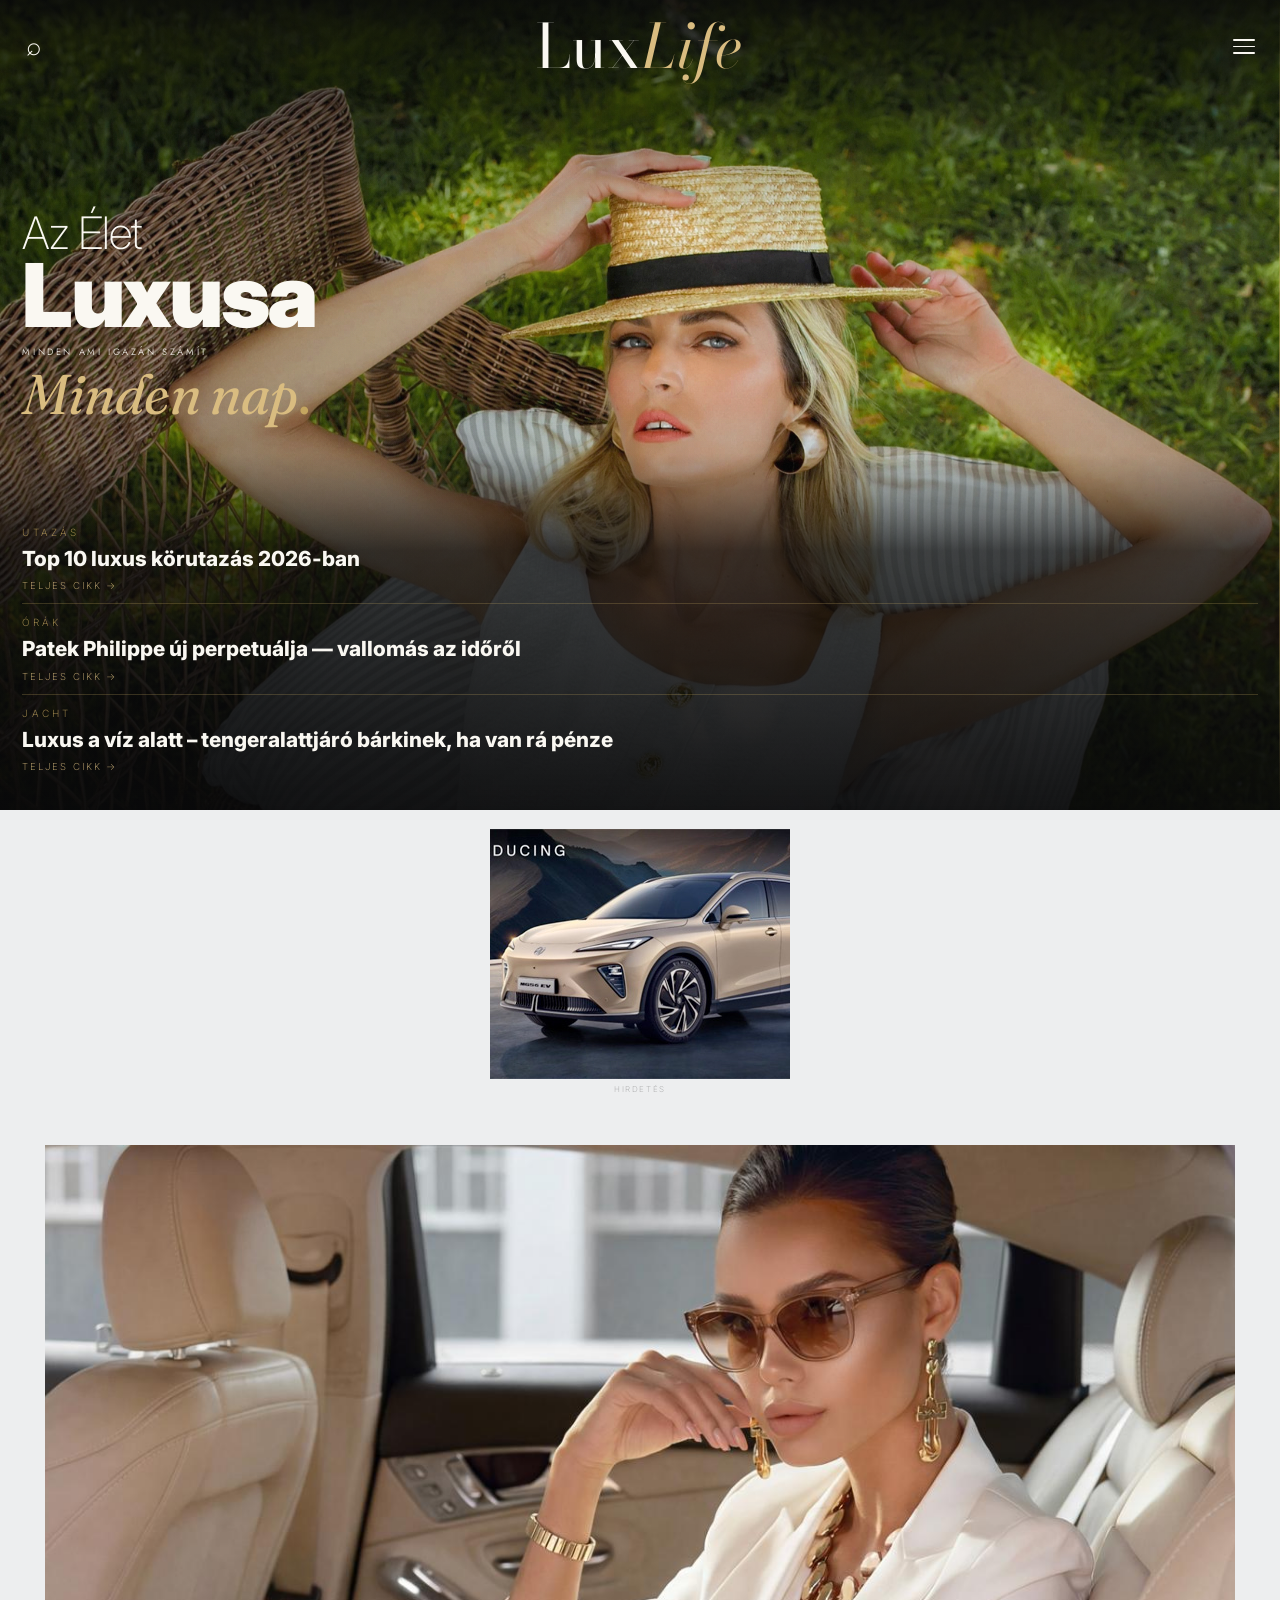
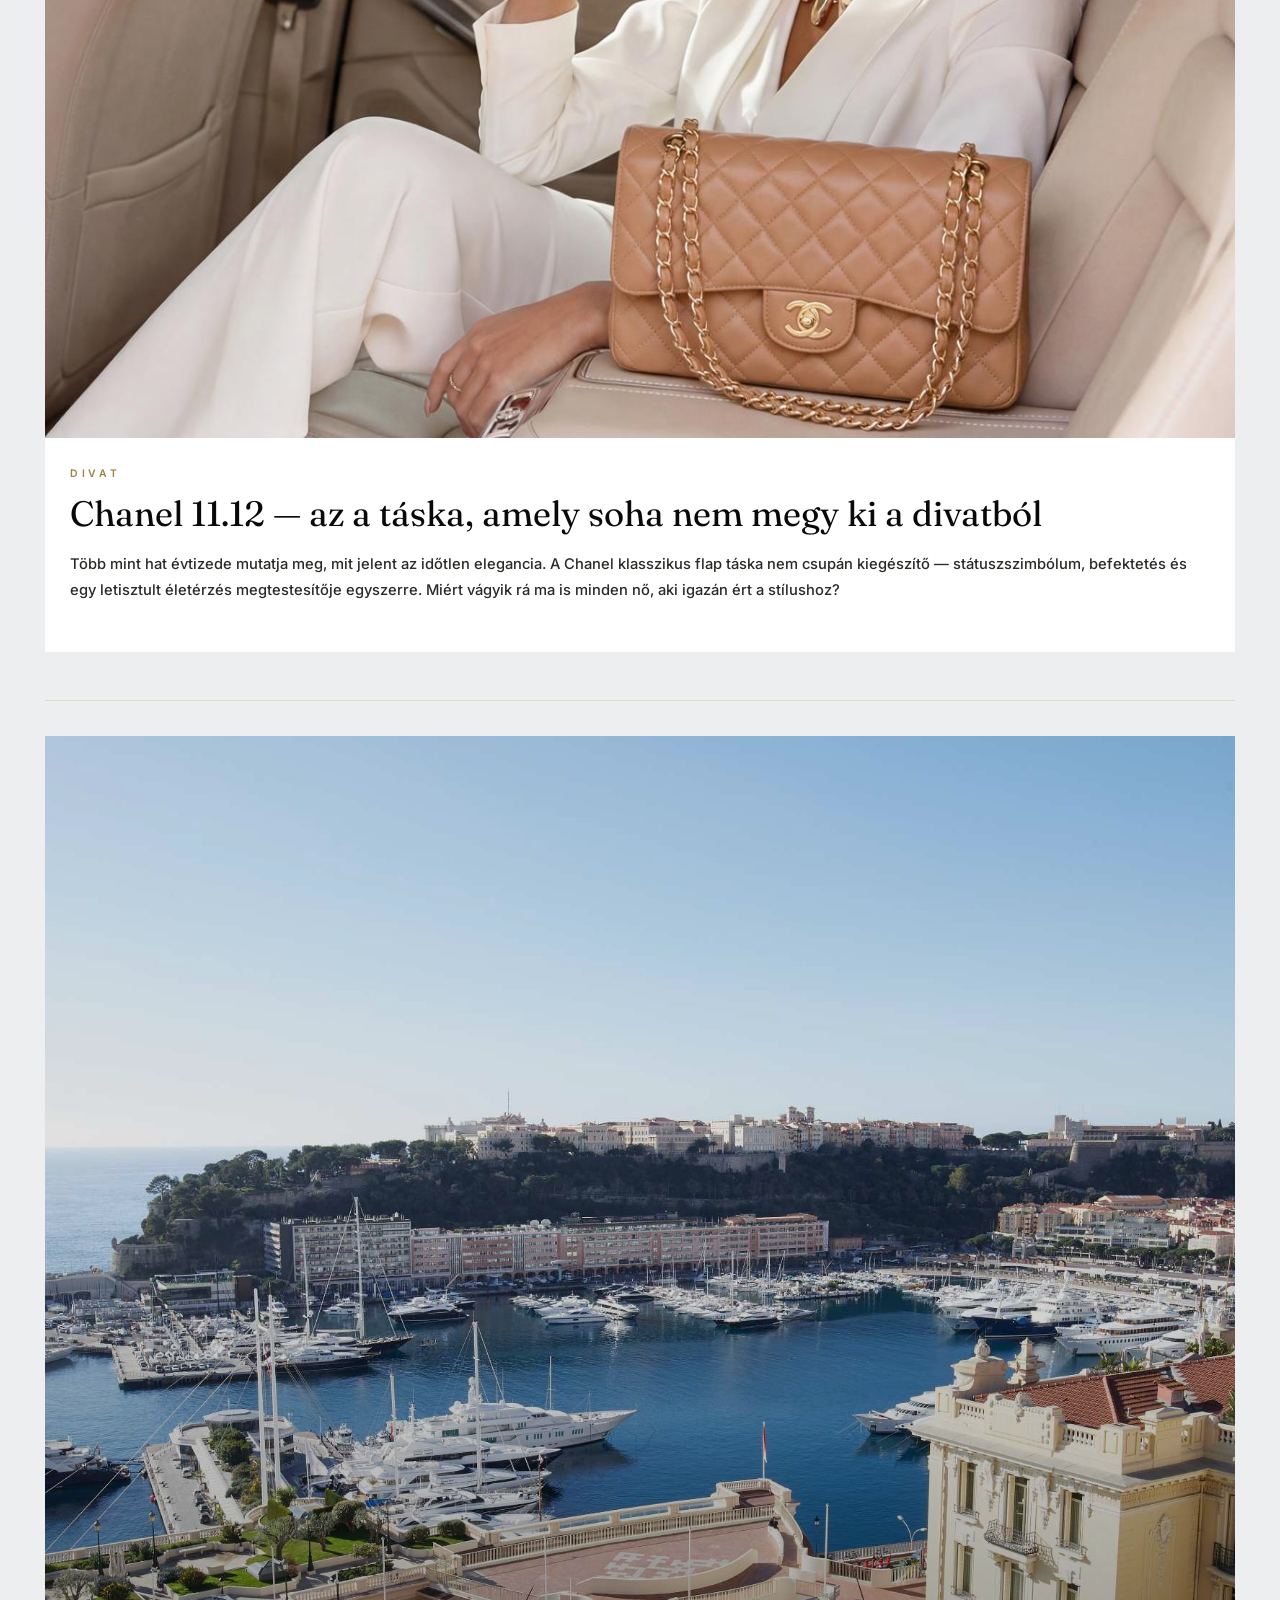
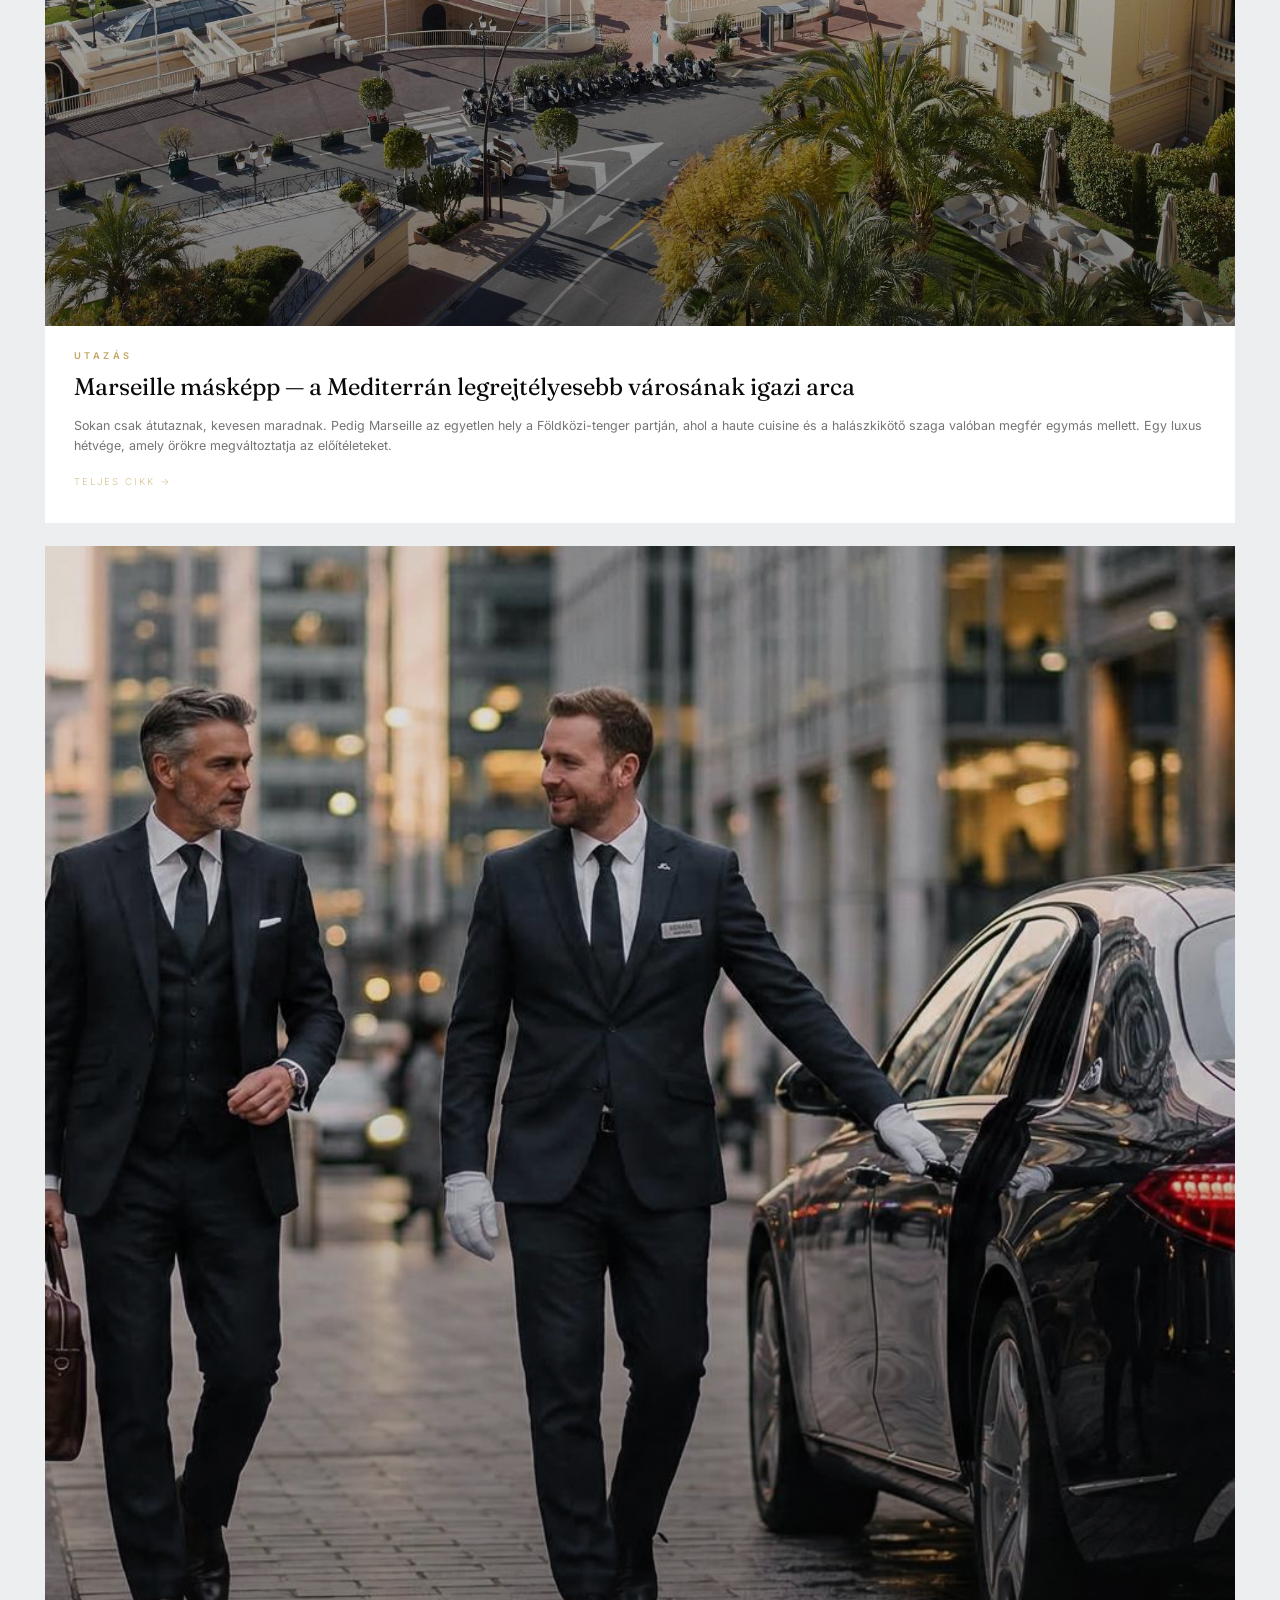
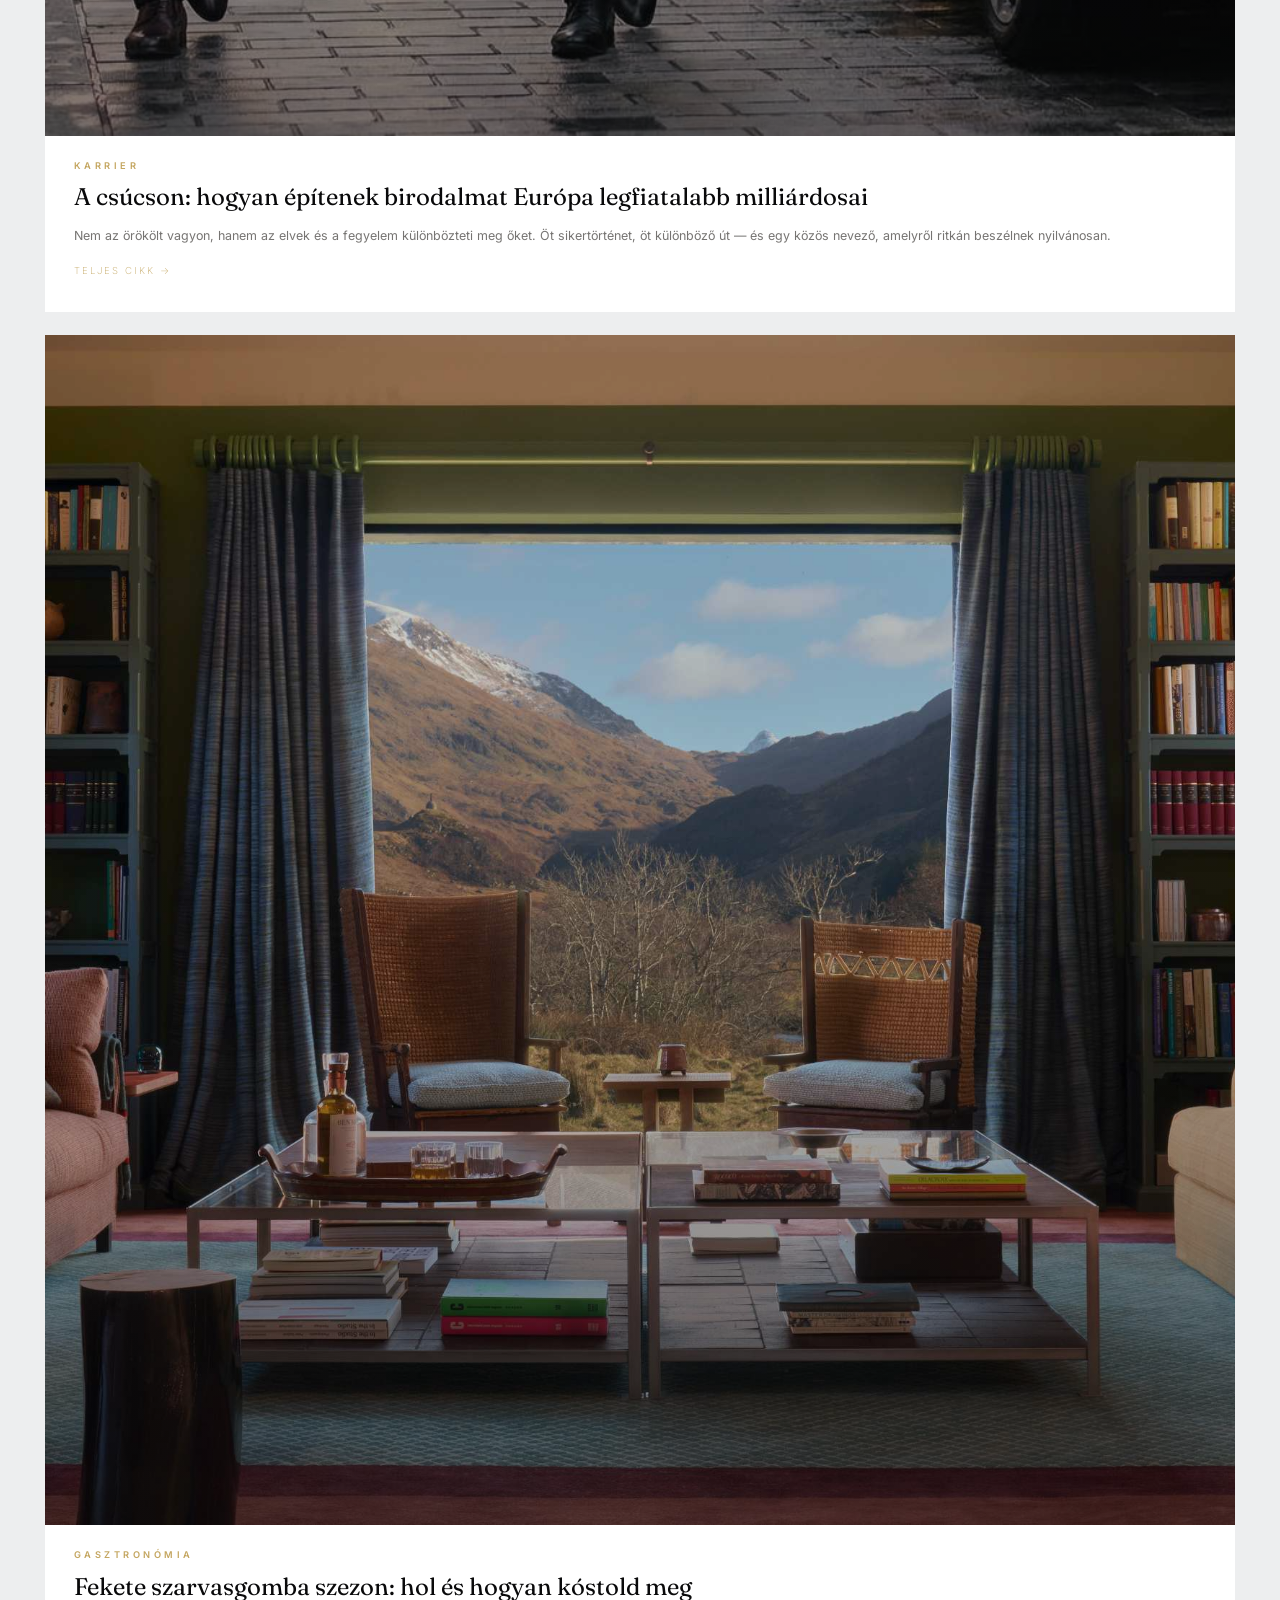
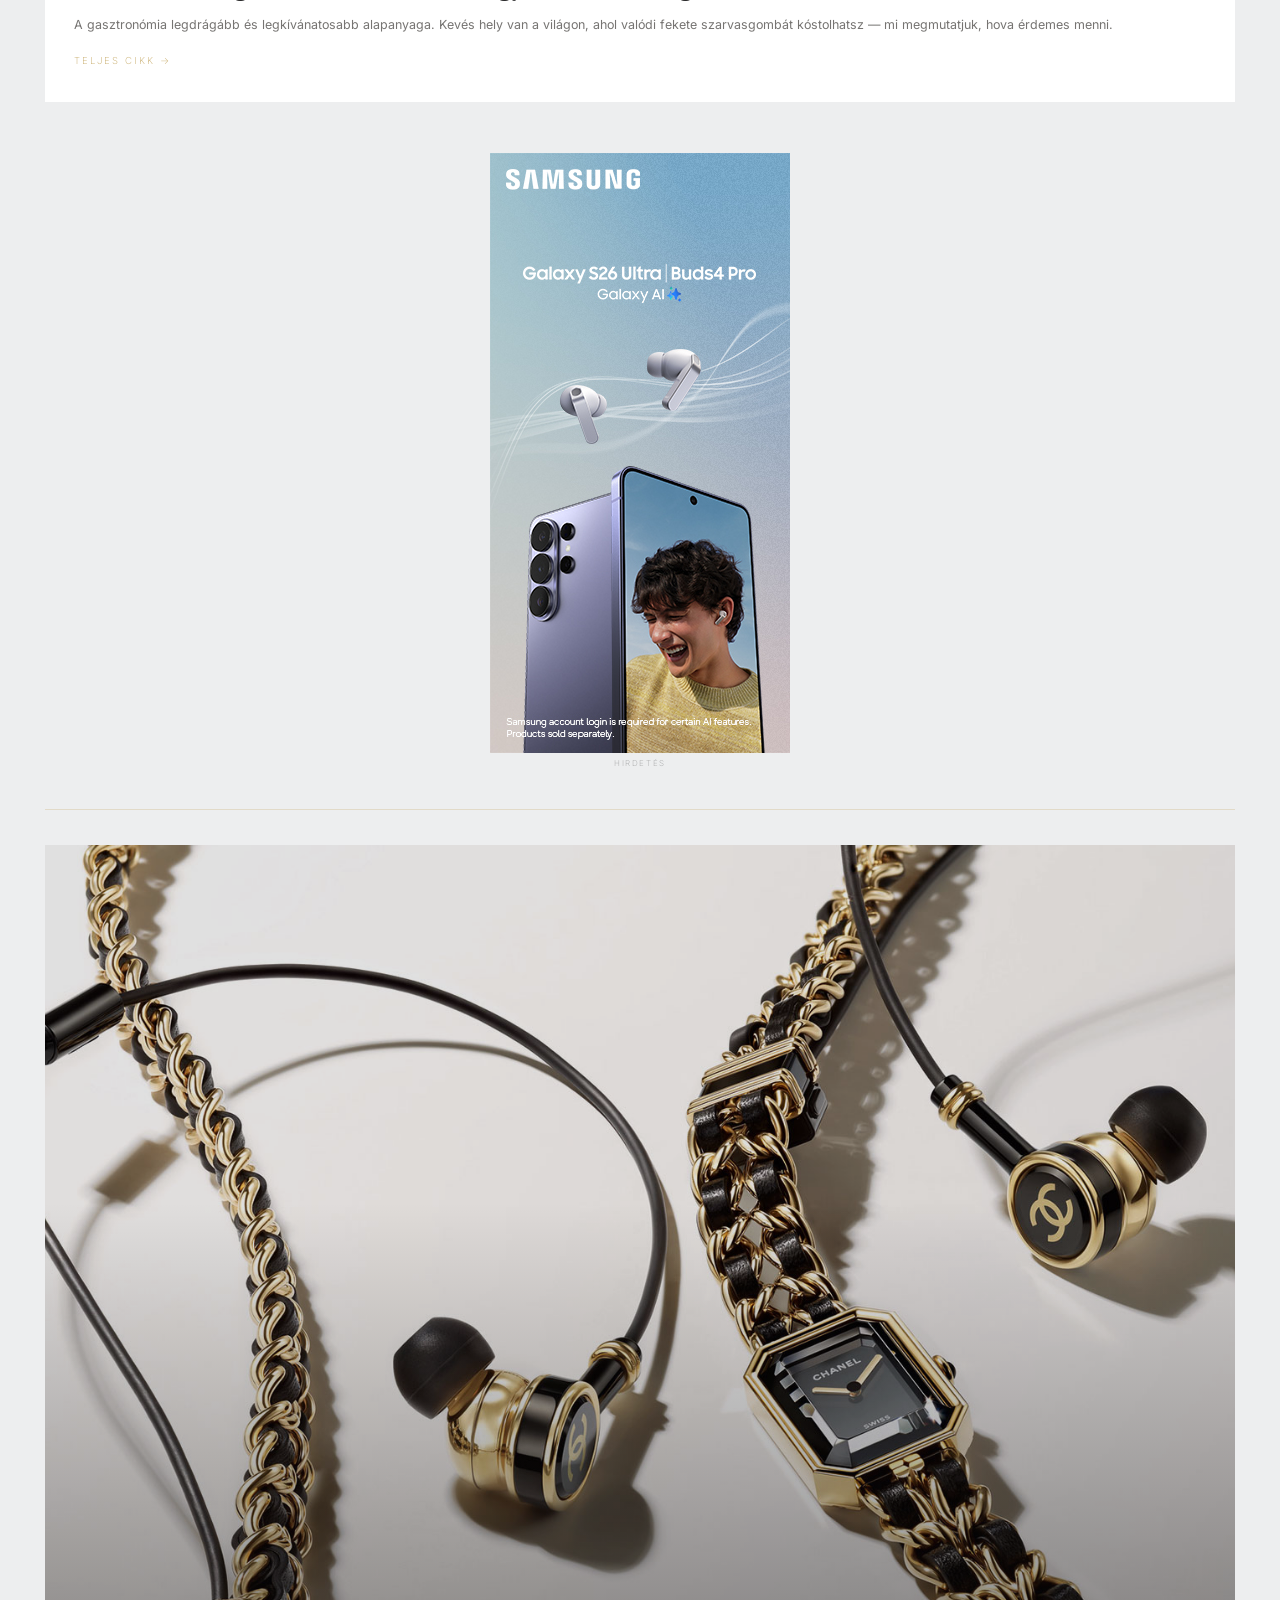
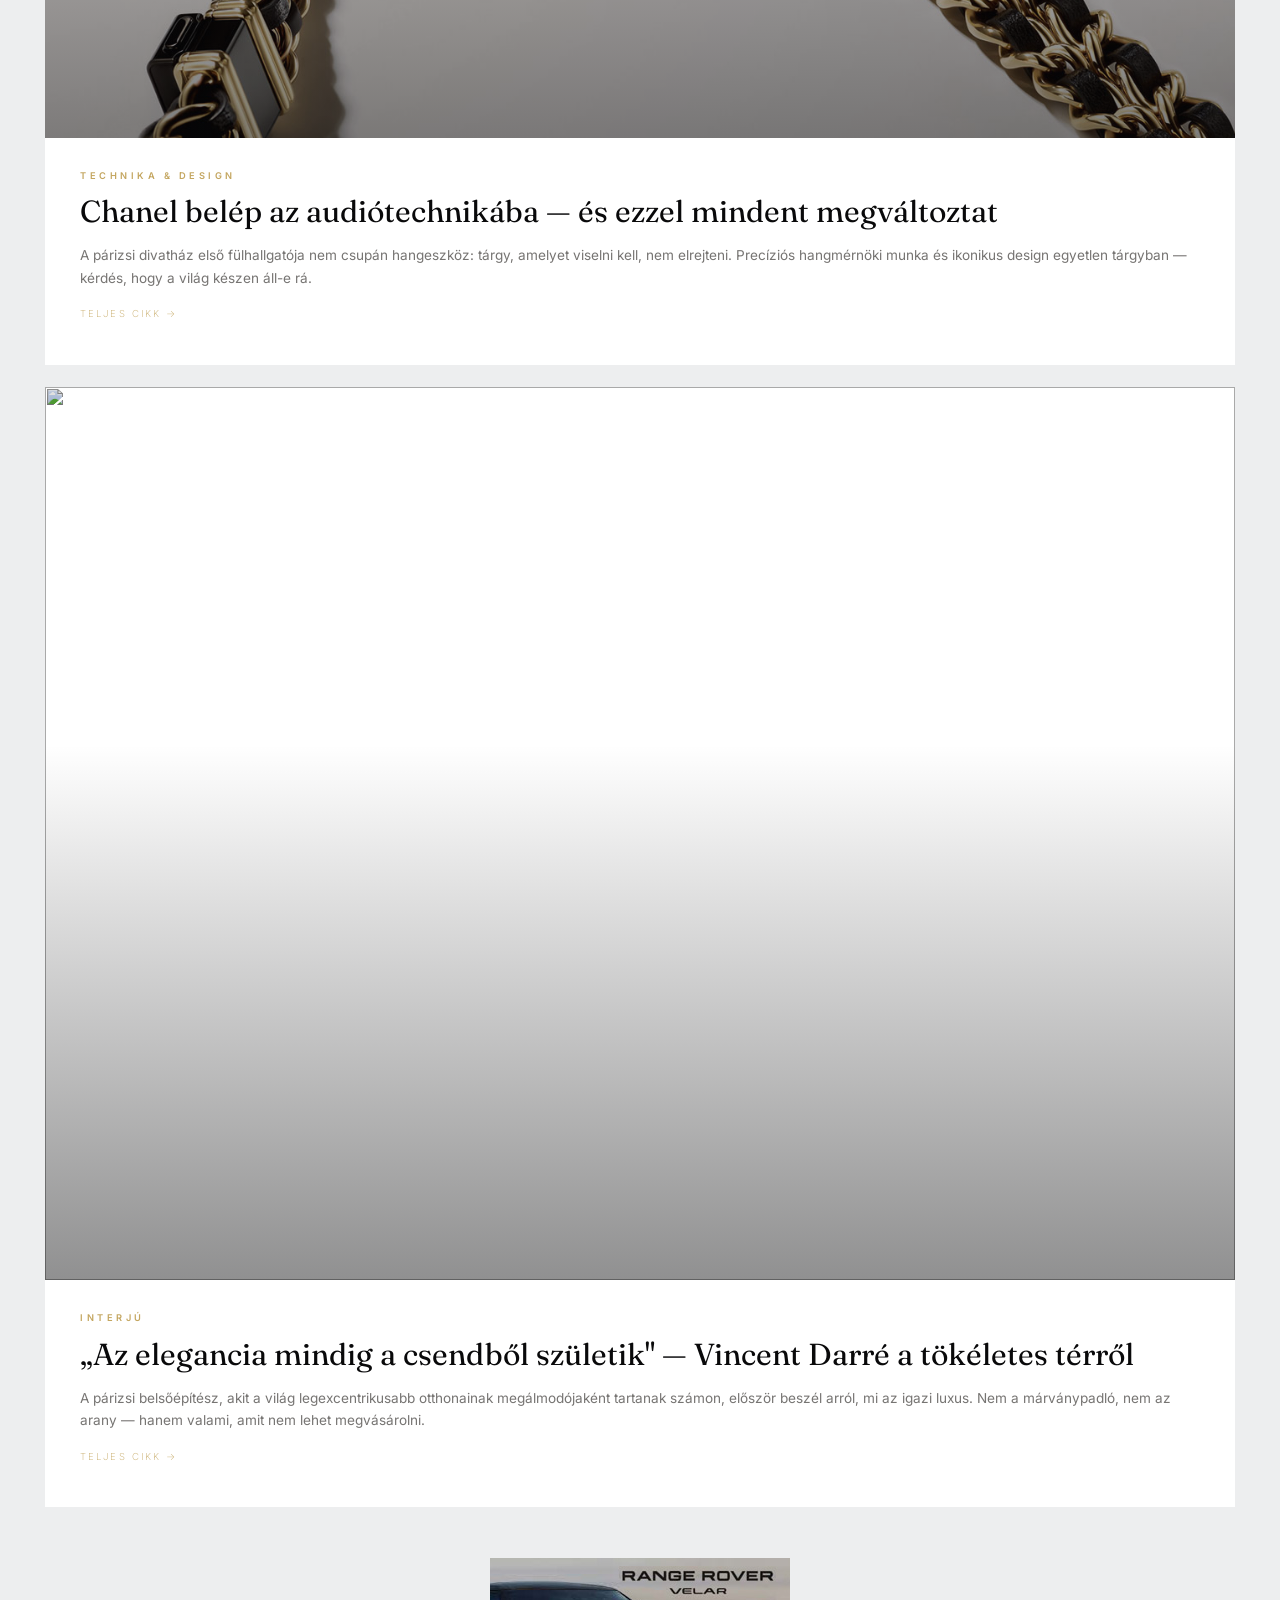
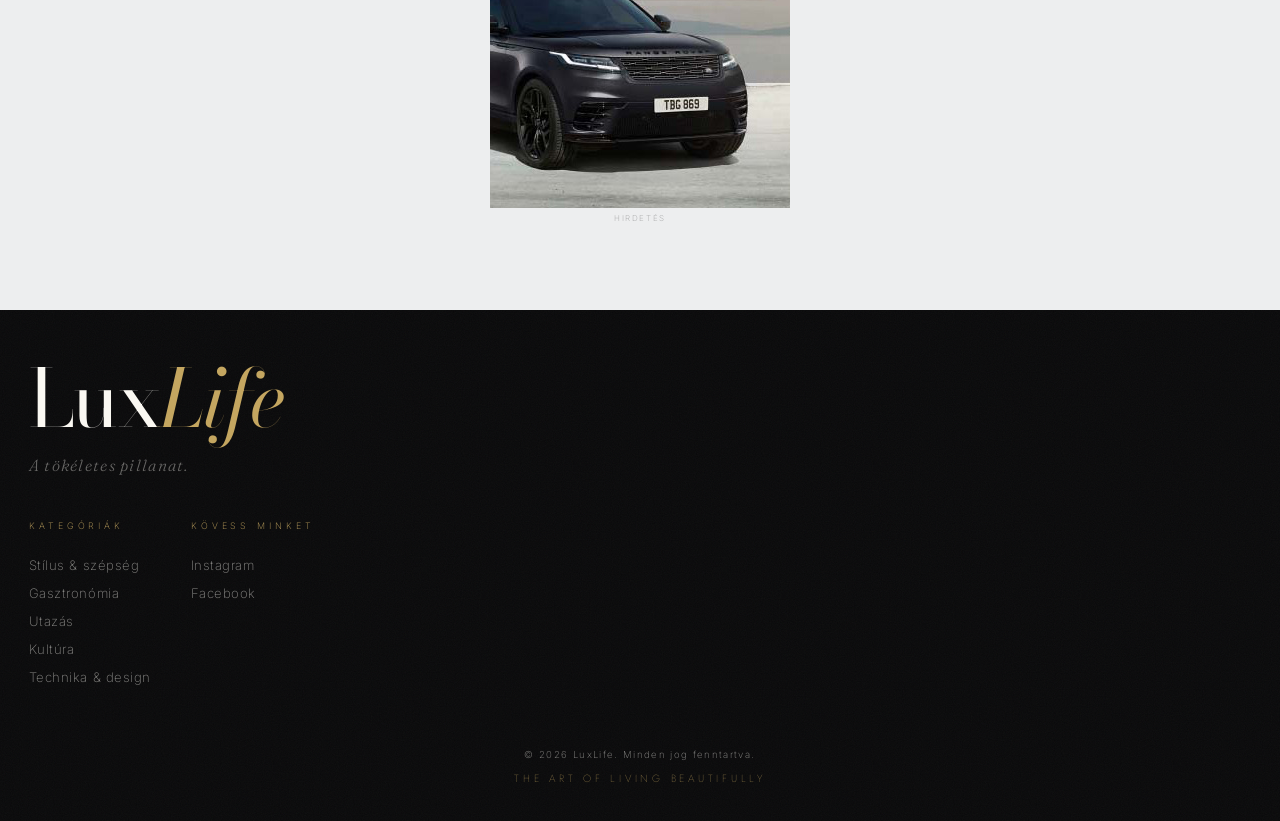
==== commit 1de88811: "Update index.html" ====
--- a/index.html
+++ b/index.html
@@ -493,4 +493,5 @@
 </script>
 
 </body>
+  
 </html>
